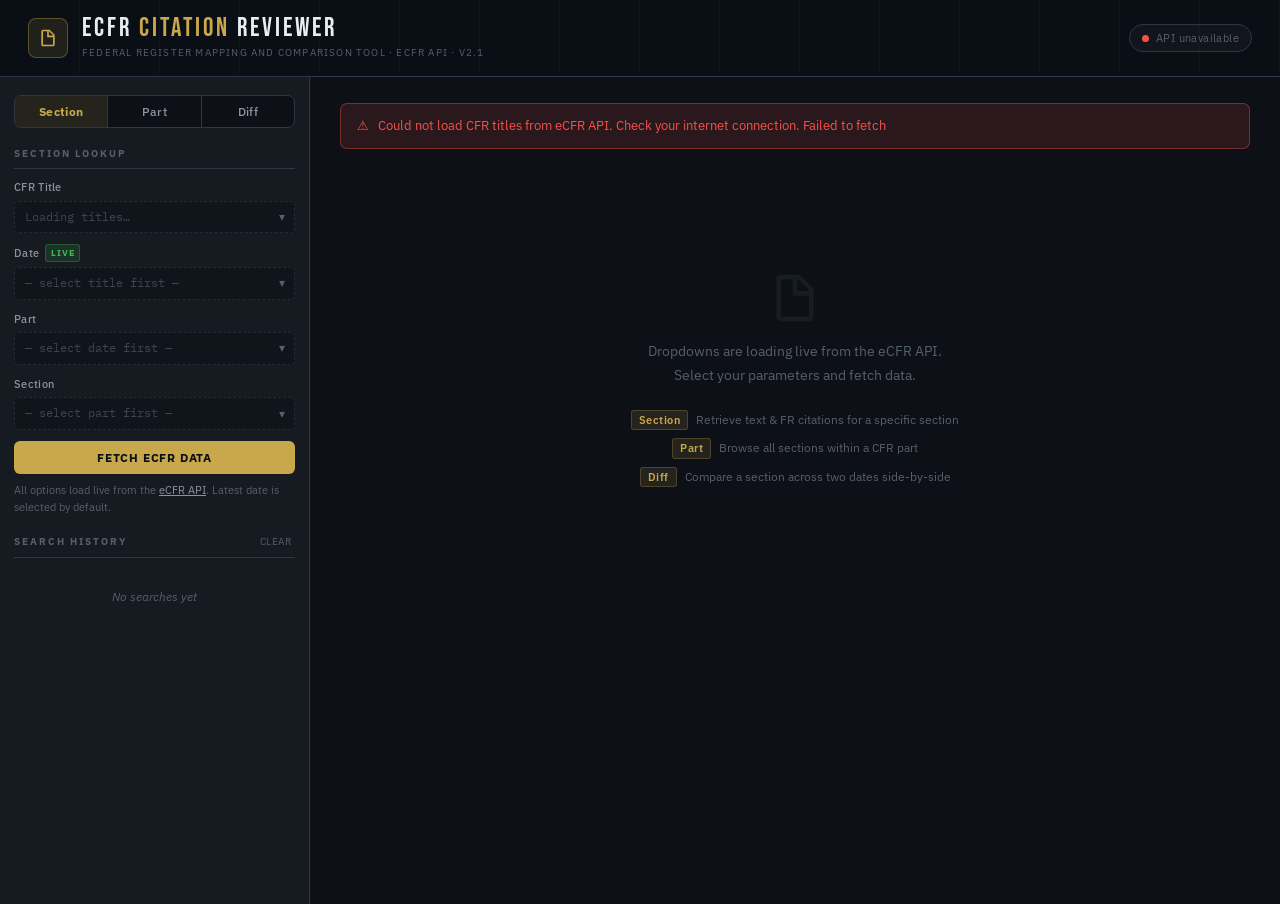
==== index.html @ 56d35eaa "updating title and window" ====
<!DOCTYPE html>
<html lang="en">
<head>
    <meta charset="UTF-8">
    <meta name="viewport" content="width=device-width, initial-scale=1.0">
    <title>eCFR Citation and Regulation Reviewer</title>
    <link rel="preconnect" href="https://fonts.googleapis.com">
    <link href="https://fonts.googleapis.com/css2?family=IBM+Plex+Mono:wght@400;500&family=IBM+Plex+Sans:wght@300;400;500;600&family=Bebas+Neue&display=swap" rel="stylesheet">
    <link rel="stylesheet" href="style.css">
</head>
<body>

<header class="app-header">
    <div class="header-logo">
        <svg viewBox="0 0 24 24" xmlns="http://www.w3.org/2000/svg">
            <path d="M14 2H6a2 2 0 0 0-2 2v16a2 2 0 0 0 2 2h12a2 2 0 0 0 2-2V8l-6-6zm-1 1.5L18.5 9H13V3.5zM6 20V4h5v7h7v9H6z"/>
        </svg>
    </div>
    <div class="header-text">
        <div class="header-title">eCFR <span>CITATION</span> REVIEWER</div>
        <div class="header-subtitle">Federal Register Mapping and Comparison Tool · eCFR API · v2.1</div>
    </div>
    <div class="api-status" id="apiStatus">
        <span class="api-dot" id="apiDot"></span><span id="apiStatusText">Initializing…</span>
    </div>
</header>

<div class="app-body">

    <!-- ── Sidebar ── -->
    <aside class="sidebar">

        <div class="mode-toggle">
            <button class="active" id="modeSection" onclick="setMode('section')">Section</button>
            <button id="modePart"                   onclick="setMode('part')">Part</button>
            <button id="modeDiff"                   onclick="setMode('diff')">Diff</button>
        </div>

        <!-- ══ SECTION MODE ══ -->
        <div id="sectionFields">
            <div class="panel-label">Section Lookup</div>

            <div class="form-group">
                <label>CFR Title</label>
                <div class="select-wrap">
                    <select id="s-title" onchange="onTitleChange('section')" disabled>
                        <option>Loading titles…</option>
                    </select>
                    <div class="sel-spinner" id="spin-s-title" style="display:none"></div>
                </div>
            </div>

            <div class="form-group">
                <label>Date <span class="live-badge">live</span></label>
                <div class="select-wrap">
                    <select id="s-date" disabled>
                        <option>— select title first —</option>
                    </select>
                    <div class="sel-spinner" id="spin-s-date" style="display:none"></div>
                </div>
                <div class="latest-tag" id="s-latest-tag"></div>
            </div>

            <div class="form-group">
                <label>Part</label>
                <div class="select-wrap">
                    <select id="s-part" onchange="onPartChange('section')" disabled>
                        <option>— select date first —</option>
                    </select>
                    <div class="sel-spinner" id="spin-s-part" style="display:none"></div>
                </div>
            </div>

            <div class="form-group">
                <label>Section</label>
                <div class="select-wrap">
                    <select id="s-section" disabled>
                        <option>— select part first —</option>
                    </select>
                    <div class="sel-spinner" id="spin-s-section" style="display:none"></div>
                </div>
            </div>

            <button class="btn" onclick="runQuery()">Fetch eCFR Data</button>
            <div class="field-hint">
                All options load live from the <a href="https://www.ecfr.gov" target="_blank">eCFR API</a>.
                Latest date is selected by default.
            </div>
        </div>

        <!-- ══ PART MODE ══ -->
        <div id="partFields" style="display:none">
            <div class="panel-label">Part Browser</div>

            <div class="form-group">
                <label>CFR Title</label>
                <div class="select-wrap">
                    <select id="p-title" onchange="onTitleChange('part')" disabled>
                        <option>Loading titles…</option>
                    </select>
                    <div class="sel-spinner" id="spin-p-title" style="display:none"></div>
                </div>
            </div>

            <div class="form-group">
                <label>Date <span class="live-badge">live</span></label>
                <div class="select-wrap">
                    <select id="p-date" disabled>
                        <option>— select title first —</option>
                    </select>
                    <div class="sel-spinner" id="spin-p-date" style="display:none"></div>
                </div>
                <div class="latest-tag" id="p-latest-tag"></div>
            </div>

            <div class="form-group">
                <label>Part</label>
                <div class="select-wrap">
                    <select id="p-part" disabled>
                        <option>— select date first —</option>
                    </select>
                    <div class="sel-spinner" id="spin-p-part" style="display:none"></div>
                </div>
            </div>

            <button class="btn" onclick="runPartBrowse()">Browse Part Structure</button>
            <div class="field-hint">Click any section in results to load it in Section mode.</div>
        </div>

        <!-- ══ DIFF MODE ══ -->
        <div id="diffFields" style="display:none">
            <div class="panel-label">Date Comparison</div>

            <div class="form-group">
                <label>CFR Title</label>
                <div class="select-wrap">
                    <select id="d-title" onchange="onTitleChange('diff')" disabled>
                        <option>Loading titles…</option>
                    </select>
                    <div class="sel-spinner" id="spin-d-title" style="display:none"></div>
                </div>
            </div>

            <div class="form-group">
                <label>Part</label>
                <div class="select-wrap">
                    <select id="d-part" onchange="onPartChange('diff')" disabled>
                        <option>— select title first —</option>
                    </select>
                    <div class="sel-spinner" id="spin-d-part" style="display:none"></div>
                </div>
            </div>

            <div class="form-group">
                <label>Section</label>
                <div class="select-wrap">
                    <select id="d-section" disabled>
                        <option>— select part first —</option>
                    </select>
                    <div class="sel-spinner" id="spin-d-section" style="display:none"></div>
                </div>
            </div>

            <div class="diff-dates-row">
                <div class="form-group">
                    <label>Date A <span class="date-badge date-a">earlier</span></label>
                    <div class="select-wrap">
                        <select id="d-dateA" disabled>
                            <option>— select title first —</option>
                        </select>
                        <div class="sel-spinner" id="spin-d-dateA" style="display:none"></div>
                    </div>
                </div>
                <div class="form-group">
                    <label>Date B <span class="date-badge date-b">later</span></label>
                    <div class="select-wrap">
                        <select id="d-dateB" disabled>
                            <option>— select title first —</option>
                        </select>
                        <div class="sel-spinner" id="spin-d-dateB" style="display:none"></div>
                    </div>
                </div>
            </div>

            <button class="btn" onclick="runDiff()">Compare Versions</button>
        </div>

        <!-- Search History -->
        <div class="history-panel">
            <div class="panel-label" style="display:flex;justify-content:space-between;align-items:center">
                <span>Search History</span>
                <button class="clear-history-btn" onclick="clearHistory()">Clear</button>
            </div>
            <div class="history-list" id="historyList">
                <div class="history-empty">No searches yet</div>
            </div>
        </div>

    </aside>

    <!-- ── Main Content ── -->
    <main class="main-content">
        <div class="loading-bar" id="loadingBar"></div>
        <div class="error-banner" id="errorBanner"></div>
        <div id="results">
            <div class="results-placeholder">
                <svg width="56" height="56" viewBox="0 0 24 24" fill="currentColor">
                    <path d="M14 2H6a2 2 0 0 0-2 2v16a2 2 0 0 0 2 2h12a2 2 0 0 0 2-2V8l-6-6zm-1 1.5L18.5 9H13V3.5zM6 20V4h5v7h7v9H6z"/>
                </svg>
                <p>Dropdowns are loading live from the eCFR API.<br>Select your parameters and fetch data.</p>
                <div class="placeholder-tips">
                    <div class="tip"><span class="tip-mode">Section</span> Retrieve text &amp; FR citations for a specific section</div>
                    <div class="tip"><span class="tip-mode">Part</span> Browse all sections within a CFR part</div>
                    <div class="tip"><span class="tip-mode">Diff</span> Compare a section across two dates side-by-side</div>
                </div>
            </div>
        </div>
    </main>
</div>

<div class="toast" id="toast">Copied to clipboard</div>

<script src="script.js"></script>
</body>
</html>
---- style.css ----
/* ══════════════════════════════════════════════════════════════════════════
   eCFR Citation Retriever — style.css  v2.1
   Dark regulatory-instrument aesthetic
   ══════════════════════════════════════════════════════════════════════════ */

/* ── Variables ──────────────────────────────────────────────────────────── */
:root {
    --bg:           #0d1117;
    --surface:      #161b22;
    --surface-2:    #1c2230;
    --border:       #2d3748;
    --accent:       #c9a84c;
    --accent-dim:   rgba(201, 168, 76, 0.12);
    --accent-mid:   rgba(201, 168, 76, 0.28);
    --text:         #e6edf3;
    --text-muted:   #8b949e;
    --text-dim:     #55606c;
    --green:        #3fb950;
    --green-dim:    rgba(63, 185, 80, 0.15);
    --red:          #f85149;
    --red-dim:      rgba(248, 81, 73, 0.12);
    --blue:         #58a6ff;
    --sidebar-w:    310px;
}

/* ── Reset & Base ───────────────────────────────────────────────────────── */
*, *::before, *::after { box-sizing: border-box; margin: 0; padding: 0; }
body {
    background: var(--bg);
    color: var(--text);
    font-family: 'IBM Plex Sans', sans-serif;
    font-size: 14px;
    min-height: 100vh;
    line-height: 1.5;
}
a { color: var(--accent); }

/* ── Header ─────────────────────────────────────────────────────────────── */
.app-header {
    background: #0a0e15;
    border-bottom: 1px solid var(--border);
    padding: 16px 28px;
    display: flex;
    align-items: center;
    gap: 14px;
    position: relative;
    overflow: hidden;
}
.app-header::before {
    content: '';
    position: absolute;
    inset: 0;
    background: repeating-linear-gradient(90deg, transparent 0px, transparent 79px, rgba(201,168,76,0.04) 79px, rgba(201,168,76,0.04) 80px);
    pointer-events: none;
}
.header-logo {
    width: 40px; height: 40px;
    border-radius: 8px;
    background: var(--accent-dim);
    border: 1px solid rgba(201,168,76,0.35);
    display: flex; align-items: center; justify-content: center;
    flex-shrink: 0; z-index: 1;
}
.header-logo svg { width: 20px; height: 20px; fill: var(--accent); }
.header-text { z-index: 1; }
.header-title { font-family: 'Bebas Neue', cursive; font-size: 26px; letter-spacing: 3px; line-height: 1; color: var(--text); }
.header-title span { color: var(--accent); }
.header-subtitle { font-size: 10px; color: var(--text-dim); letter-spacing: 1.2px; text-transform: uppercase; margin-top: 3px; }

/* ── API Status ──────────────────────────────────────────────────────────  */
.api-status {
    margin-left: auto;
    z-index: 1;
    display: flex;
    align-items: center;
    gap: 7px;
    font-size: 11px;
    color: var(--text-dim);
    letter-spacing: 0.4px;
    background: rgba(255,255,255,0.03);
    border: 1px solid var(--border);
    border-radius: 20px;
    padding: 5px 12px;
}
.api-dot {
    width: 7px; height: 7px;
    border-radius: 50%;
    background: var(--text-dim);
    flex-shrink: 0;
    transition: background 0.3s;
}
.api-dot.ok      { background: var(--green); box-shadow: 0 0 6px rgba(63,185,80,0.5); }
.api-dot.loading { background: var(--accent); animation: pulse-dot 1s ease-in-out infinite; }
.api-dot.error   { background: var(--red); }
@keyframes pulse-dot { 0%,100%{opacity:1} 50%{opacity:0.35} }

/* ── Layout ─────────────────────────────────────────────────────────────── */
.app-body {
    display: grid;
    grid-template-columns: var(--sidebar-w) 1fr;
    min-height: calc(100vh - 73px);
}

/* ── Sidebar ─────────────────────────────────────────────────────────────  */
.sidebar {
    background: var(--surface);
    border-right: 1px solid var(--border);
    padding: 18px 14px;
    display: flex;
    flex-direction: column;
    gap: 18px;
    overflow-y: auto;
}
.panel-label {
    font-size: 10px; font-weight: 700; letter-spacing: 2px; text-transform: uppercase;
    color: var(--text-dim); margin-bottom: 10px; padding-bottom: 7px; border-bottom: 1px solid var(--border);
}

/* ── Mode Toggle ─────────────────────────────────────────────────────────  */
.mode-toggle { display: flex; background: var(--bg); border: 1px solid var(--border); border-radius: 7px; overflow: hidden; }
.mode-toggle button { flex: 1; padding: 8px 4px; background: none; border: none; color: var(--text-muted); font-size: 12px; font-family: 'IBM Plex Sans', sans-serif; font-weight: 500; cursor: pointer; transition: all 0.18s; letter-spacing: 0.3px; }
.mode-toggle button:not(:last-child) { border-right: 1px solid var(--border); }
.mode-toggle button.active { background: var(--accent-dim); color: var(--accent); font-weight: 700; }
.mode-toggle button:hover:not(.active) { color: var(--text); background: rgba(255,255,255,0.03); }

/* ── Form Groups ─────────────────────────────────────────────────────────  */
.form-group { display: flex; flex-direction: column; gap: 5px; margin-bottom: 11px; }
label { font-size: 11px; font-weight: 500; color: var(--text-muted); letter-spacing: 0.3px; display: flex; align-items: center; gap: 6px; }

/* ── Live badge ──────────────────────────────────────────────────────────  */
.live-badge {
    font-size: 9px; font-weight: 700; letter-spacing: 0.8px; text-transform: uppercase;
    color: var(--green); background: var(--green-dim); border: 1px solid rgba(63,185,80,0.3);
    border-radius: 3px; padding: 1px 5px;
}

/* ── Select Wrapper ──────────────────────────────────────────────────────  */
.select-wrap {
    position: relative;
    display: flex;
    align-items: center;
}
.select-wrap::after {
    content: '▾';
    position: absolute;
    right: 10px;
    color: var(--text-dim);
    font-size: 12px;
    pointer-events: none;
    transition: color 0.18s;
}
.select-wrap:has(select:not(:disabled))::after { color: var(--accent); }

select {
    width: 100%;
    appearance: none;
    -webkit-appearance: none;
    background: var(--bg);
    border: 1px solid var(--border);
    color: var(--text);
    padding: 7px 28px 7px 10px;
    border-radius: 5px;
    font-family: 'IBM Plex Mono', monospace;
    font-size: 12px;
    cursor: pointer;
    transition: border-color 0.18s, box-shadow 0.18s;
    line-height: 1.4;
}
select:focus { outline: none; border-color: var(--accent); box-shadow: 0 0 0 3px var(--accent-dim); }
select:disabled { color: var(--text-dim); cursor: not-allowed; border-style: dashed; opacity: 0.6; }
select option { background: var(--surface-2); color: var(--text); padding: 4px; }

/* ── Select per-field spinner ────────────────────────────────────────────  */
.sel-spinner {
    position: absolute;
    right: 28px;
    width: 13px; height: 13px;
    border: 2px solid var(--border);
    border-top-color: var(--accent);
    border-radius: 50%;
    animation: spin 0.7s linear infinite;
    pointer-events: none;
}

/* ── Latest date tag ─────────────────────────────────────────────────────  */
.latest-tag {
    display: none;
    font-size: 10px;
    color: var(--green);
    letter-spacing: 0.3px;
    padding: 2px 0;
}

/* ── Date badge (diff) ───────────────────────────────────────────────────  */
.date-badge {
    font-size: 9px; font-weight: 700; letter-spacing: 0.6px; text-transform: uppercase;
    border-radius: 3px; padding: 1px 5px;
}
.date-a { color: var(--red);  background: var(--red-dim);   border: 1px solid rgba(248,81,73,0.3); }
.date-b { color: var(--blue); background: rgba(88,166,255,0.12); border: 1px solid rgba(88,166,255,0.3); }

.diff-dates-row { display: flex; gap: 10px; }
.diff-dates-row .form-group { flex: 1; }

/* ── Buttons ─────────────────────────────────────────────────────────────  */
.btn { width: 100%; padding: 9px; background: var(--accent); color: #0a0e15; border: none; border-radius: 6px; font-family: 'IBM Plex Sans', sans-serif; font-weight: 700; font-size: 12px; letter-spacing: 0.8px; text-transform: uppercase; cursor: pointer; transition: opacity 0.18s, transform 0.1s; margin-bottom: 8px; }
.btn:hover { opacity: 0.88; }
.btn:active { transform: scale(0.985); }
.field-hint { font-size: 11px; color: var(--text-dim); line-height: 1.5; }
.field-hint a { color: var(--text-muted); text-decoration: underline; }

/* ── History ─────────────────────────────────────────────────────────────  */
.history-panel { flex: 1; min-height: 0; display: flex; flex-direction: column; }
.clear-history-btn { background: none; border: none; color: var(--text-dim); font-size: 10px; cursor: pointer; font-family: 'IBM Plex Sans', sans-serif; letter-spacing: 0.5px; text-transform: uppercase; padding: 2px 4px; border-radius: 3px; transition: color 0.15s; }
.clear-history-btn:hover { color: var(--red); }
.history-list { flex: 1; overflow-y: auto; display: flex; flex-direction: column; gap: 5px; }
.history-item { display: flex; align-items: center; gap: 8px; padding: 8px 10px; background: var(--bg); border: 1px solid var(--border); border-radius: 6px; cursor: pointer; transition: border-color 0.18s; }
.history-item:hover { border-color: var(--accent); }
.history-item-text { flex: 1; min-width: 0; }
.history-item-title { font-family: 'IBM Plex Mono', monospace; font-size: 11px; color: var(--text); white-space: nowrap; overflow: hidden; text-overflow: ellipsis; }
.history-item-date { font-size: 10px; color: var(--text-dim); margin-top: 2px; }
.history-delete { background: none; border: none; color: var(--text-dim); cursor: pointer; font-size: 16px; line-height: 1; padding: 1px 4px; border-radius: 3px; flex-shrink: 0; transition: all 0.15s; }
.history-delete:hover { color: var(--red); background: var(--red-dim); }
.history-empty { font-size: 12px; color: var(--text-dim); text-align: center; padding: 20px; font-style: italic; }

/* ── Main Content ────────────────────────────────────────────────────────  */
.main-content { padding: 26px 30px; overflow-y: auto; }

/* ── Loading Bar ─────────────────────────────────────────────────────────  */
.loading-bar { display: none; height: 2px; background: var(--border); border-radius: 2px; overflow: hidden; margin-bottom: 20px; }
.loading-bar.active { display: block; }
.loading-bar::after { content: ''; display: block; height: 100%; width: 28%; background: linear-gradient(90deg, transparent, var(--accent), transparent); animation: loadpulse 1.4s ease-in-out infinite; }
@keyframes loadpulse { 0%{transform:translateX(-150%)} 100%{transform:translateX(500%)} }

/* ── Spinner ─────────────────────────────────────────────────────────────  */
.spinner-wrap { display: flex; flex-direction: column; align-items: center; justify-content: center; gap: 14px; min-height: 300px; color: var(--text-muted); font-size: 13px; }
.spinner { width: 36px; height: 36px; border: 2px solid var(--border); border-top-color: var(--accent); border-radius: 50%; animation: spin 0.8s linear infinite; }
@keyframes spin { to { transform: rotate(360deg); } }

/* ── Error Banner ────────────────────────────────────────────────────────  */
.error-banner { display: none; background: var(--red-dim); border: 1px solid rgba(248,81,73,0.4); border-radius: 7px; padding: 12px 16px; margin-bottom: 20px; font-size: 13px; color: var(--red); line-height: 1.5; }
.error-banner.active { display: block; }
.error-icon { margin-right: 6px; }

/* ── Placeholder ─────────────────────────────────────────────────────────  */
.results-placeholder { display: flex; flex-direction: column; align-items: center; justify-content: center; min-height: 420px; color: var(--text-dim); text-align: center; gap: 14px; }
.results-placeholder svg { opacity: 0.15; }
.results-placeholder p { font-size: 14px; line-height: 1.7; }
.placeholder-tips { display: flex; flex-direction: column; gap: 8px; margin-top: 8px; }
.tip { font-size: 12px; color: var(--text-dim); display: flex; align-items: center; gap: 8px; justify-content: center; }
.tip-mode { background: var(--accent-dim); color: var(--accent); border: 1px solid rgba(201,168,76,0.25); border-radius: 3px; padding: 1px 7px; font-size: 11px; font-weight: 600; letter-spacing: 0.5px; white-space: nowrap; }

/* ── Result Cards ────────────────────────────────────────────────────────  */
.result-card { background: var(--surface); border: 1px solid var(--border); border-radius: 9px; margin-bottom: 18px; overflow: hidden; }
.result-card-header { display: flex; align-items: center; justify-content: space-between; padding: 10px 16px; background: var(--surface-2); border-bottom: 1px solid var(--border); }
.result-card-title { font-size: 10px; font-weight: 700; letter-spacing: 1.8px; text-transform: uppercase; color: var(--accent); }
.copy-btn { background: none; border: 1px solid var(--border); color: var(--text-muted); padding: 3px 10px; border-radius: 4px; font-size: 11px; font-family: 'IBM Plex Sans', sans-serif; cursor: pointer; transition: all 0.15s; }
.copy-btn:hover { border-color: var(--accent); color: var(--accent); }
.copy-btn.copied { border-color: var(--green); color: var(--green); }
.result-card-body { padding: 16px; }
.citation-text { font-family: 'IBM Plex Mono', monospace; font-size: 12px; color: var(--text-muted); line-height: 1.7; margin-bottom: 12px; }
.link-row { display: flex; flex-wrap: wrap; gap: 7px; }
.fr-link { display: inline-flex; align-items: center; padding: 4px 10px; background: var(--accent-dim); border: 1px solid var(--accent-mid); border-radius: 4px; color: var(--accent); font-family: 'IBM Plex Mono', monospace; font-size: 11px; text-decoration: none; transition: all 0.15s; }
.fr-link:hover { background: rgba(201,168,76,0.22); }
.pdf-link { display: inline-flex; align-items: center; gap: 5px; padding: 4px 10px; background: var(--red-dim); border: 1px solid rgba(248,81,73,0.25); border-radius: 4px; color: var(--red); font-family: 'IBM Plex Mono', monospace; font-size: 11px; text-decoration: none; transition: all 0.15s; }
.pdf-link:hover { background: rgba(248,81,73,0.2); }
.section-heading { font-family: 'IBM Plex Mono', monospace; font-size: 14px; font-weight: 500; color: var(--text); line-height: 1.6; }
.section-para { font-size: 13px; line-height: 1.75; color: var(--text-muted); margin-bottom: 10px; padding: 10px 14px; background: var(--bg); border-left: 2px solid var(--border); border-radius: 0 5px 5px 0; }
.section-para:last-child { margin-bottom: 0; }

/* ── Part Browser ────────────────────────────────────────────────────────  */
.part-header-desc { font-size: 13px; color: var(--text-muted); margin-bottom: 14px; padding-bottom: 12px; border-bottom: 1px solid var(--border); }
.part-tree { display: flex; flex-direction: column; gap: 4px; max-height: 60vh; overflow-y: auto; }
.part-item { display: flex; align-items: baseline; gap: 8px; padding: 7px 10px; background: var(--bg); border: 1px solid var(--border); border-radius: 5px; transition: border-color 0.15s; }
.part-item:hover { border-color: var(--accent); }
.part-num { font-family: 'IBM Plex Mono', monospace; font-size: 12px; font-weight: 500; color: var(--accent); flex-shrink: 0; min-width: 42px; }
.part-desc { font-size: 12px; color: var(--text-muted); flex: 1; line-height: 1.4; }
.part-load { font-size: 10px; color: var(--text-dim); flex-shrink: 0; margin-left: auto; }
.part-item:hover .part-load { color: var(--accent); }

/* ── Diff View ───────────────────────────────────────────────────────────  */
.diff-stats { display: flex; flex-wrap: wrap; gap: 14px; padding: 10px 14px; background: var(--bg); border: 1px solid var(--border); border-radius: 6px; margin-bottom: 14px; font-size: 12px; font-family: 'IBM Plex Mono', monospace; }
.stat-add { color: var(--green); } .stat-del { color: var(--red); } .stat-same { color: var(--text-dim); } .stat-identical { color: var(--green); font-weight: 600; }
.diff-cita-block { font-size: 12px; margin-bottom: 14px; padding: 10px 14px; background: var(--bg); border: 1px solid var(--border); border-radius: 6px; line-height: 1.6; }
.diff-no-change { color: var(--green); } .diff-cita-changed { color: var(--red); margin-bottom: 6px; }
.diff-cita-detail { font-family: 'IBM Plex Mono', monospace; font-size: 11px; color: var(--text-muted); margin-top: 4px; }
.diff-legend { display: flex; gap: 14px; margin-bottom: 12px; font-size: 11px; }
.legend-add { color: var(--green); } .legend-del { color: var(--red); } .legend-same { color: var(--text-dim); }
.diff-container { display: grid; grid-template-columns: 1fr 1fr; gap: 14px; }
.diff-pane-label { padding: 8px 12px; background: var(--surface-2); border: 1px solid var(--border); border-bottom: none; border-radius: 6px 6px 0 0; font-size: 12px; font-family: 'IBM Plex Mono', monospace; color: var(--text-muted); }
.diff-pane-body { padding: 14px; background: var(--bg); border: 1px solid var(--border); border-radius: 0 0 6px 6px; font-size: 13px; font-family: 'IBM Plex Mono', monospace; line-height: 1.8; min-height: 180px; word-break: break-word; }
.diff-same { color: var(--text-dim); }
.diff-add { background: var(--green-dim); color: var(--green); border-radius: 2px; padding: 0 1px; }
.diff-del { background: var(--red-dim); color: var(--red); border-radius: 2px; padding: 0 1px; text-decoration: line-through; }

/* ── Toast ───────────────────────────────────────────────────────────────  */
.toast { position: fixed; bottom: 22px; right: 22px; background: var(--surface-2); border: 1px solid var(--green); color: var(--green); padding: 9px 16px; border-radius: 6px; font-size: 13px; transform: translateY(60px); opacity: 0; transition: transform 0.28s ease, opacity 0.28s ease; z-index: 1000; pointer-events: none; }
.toast.show { transform: translateY(0); opacity: 1; }

/* ── Scrollbar ───────────────────────────────────────────────────────────  */
::-webkit-scrollbar { width: 5px; }
::-webkit-scrollbar-track { background: var(--bg); }
::-webkit-scrollbar-thumb { background: var(--border); border-radius: 3px; }
::-webkit-scrollbar-thumb:hover { background: var(--text-dim); }

/* ── Mobile ──────────────────────────────────────────────────────────────  */
@media (max-width: 768px) {
    .app-body { grid-template-columns: 1fr; }
    .sidebar { border-right: none; border-bottom: 1px solid var(--border); max-height: 60vh; }
    .main-content { padding: 18px 16px; }
    .diff-container { grid-template-columns: 1fr; }
    .diff-dates-row { flex-direction: column; gap: 0; }
    .header-title { font-size: 20px; }
    .api-status { display: none; }
}
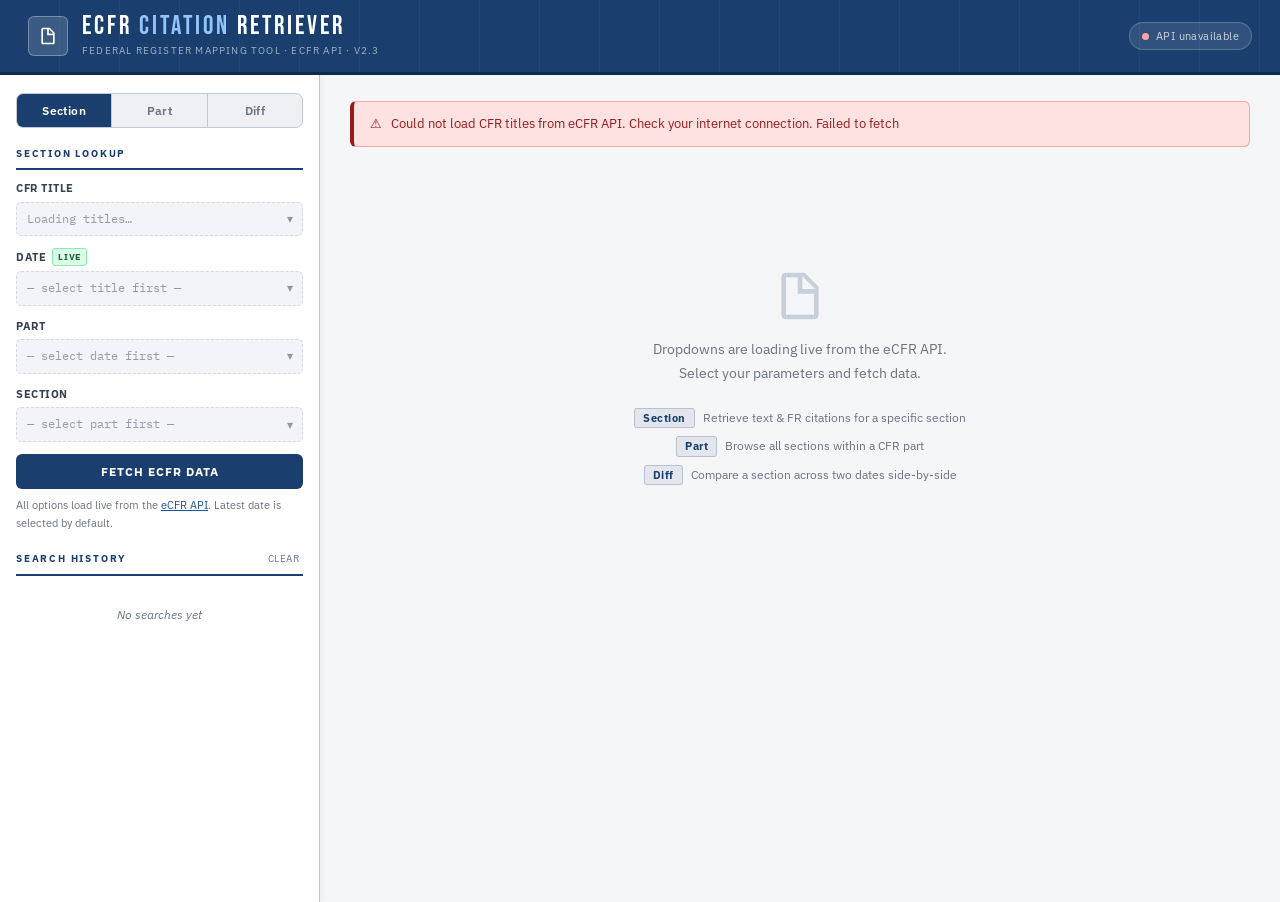
==== commit 51698c3e: "upgraded to light version" ====
--- a/index.html
+++ b/index.html
@@ -3,7 +3,7 @@
 <head>
     <meta charset="UTF-8">
     <meta name="viewport" content="width=device-width, initial-scale=1.0">
-    <title>eCFR Citation and Regulation Reviewer</title>
+    <title>eCFR Citation Retriever</title>
     <link rel="preconnect" href="https://fonts.googleapis.com">
     <link href="https://fonts.googleapis.com/css2?family=IBM+Plex+Mono:wght@400;500&family=IBM+Plex+Sans:wght@300;400;500;600&family=Bebas+Neue&display=swap" rel="stylesheet">
     <link rel="stylesheet" href="style.css">
@@ -17,8 +17,8 @@
         </svg>
     </div>
     <div class="header-text">
-        <div class="header-title">eCFR <span>CITATION</span> REVIEWER</div>
-        <div class="header-subtitle">Federal Register Mapping and Comparison Tool · eCFR API · v2.1</div>
+        <div class="header-title">eCFR <span>CITATION</span> RETRIEVER</div>
+        <div class="header-subtitle">Federal Register Mapping Tool · eCFR API · v2.3</div>
     </div>
     <div class="api-status" id="apiStatus">
         <span class="api-dot" id="apiDot"></span><span id="apiStatusText">Initializing…</span>
--- a/style.css
+++ b/style.css
@@ -1,30 +1,47 @@
 /* ══════════════════════════════════════════════════════════════════════════
-   eCFR Citation Retriever — style.css  v2.1
-   Dark regulatory-instrument aesthetic
+   eCFR Citation Retriever — style.css  v2.3 (light theme)
+   High-contrast government document aesthetic
    ══════════════════════════════════════════════════════════════════════════ */
 
 /* ── Variables ──────────────────────────────────────────────────────────── */
 :root {
-    --bg:           #0d1117;
-    --surface:      #161b22;
-    --surface-2:    #1c2230;
-    --border:       #2d3748;
-    --accent:       #c9a84c;
-    --accent-dim:   rgba(201, 168, 76, 0.12);
-    --accent-mid:   rgba(201, 168, 76, 0.28);
-    --text:         #e6edf3;
-    --text-muted:   #8b949e;
-    --text-dim:     #55606c;
-    --green:        #3fb950;
-    --green-dim:    rgba(63, 185, 80, 0.15);
-    --red:          #f85149;
-    --red-dim:      rgba(248, 81, 73, 0.12);
-    --blue:         #58a6ff;
-    --sidebar-w:    310px;
+    --bg:           #f5f6f8;
+    --surface:      #ffffff;
+    --surface-2:    #eef0f4;
+    --border:       #c2c8d4;
+    --border-strong:#8e96a8;
+
+    --accent:       #1a3f6f;        /* deep navy — strong, readable */
+    --accent-bright:#1d56a0;
+    --accent-dim:   rgba(26, 63, 111, 0.08);
+    --accent-mid:   rgba(26, 63, 111, 0.22);
+
+    --text:         #111827;        /* near-black — maximum readability */
+    --text-muted:   #374151;
+    --text-dim:     #6b7280;
+
+    --green:        #166534;        /* dark green — WCAG AA on white */
+    --green-bg:     #dcfce7;
+    --green-border: #86efac;
+
+    --red:          #991b1b;        /* dark red — WCAG AA on white */
+    --red-bg:       #fee2e2;
+    --red-border:   #fca5a5;
+
+    --amber:        #92400e;
+    --amber-bg:     #fef3c7;
+    --amber-border: #fcd34d;
+
+    --blue:         #1e40af;
+    --blue-bg:      rgba(30, 64, 175, 0.08);
+    --blue-border:  rgba(30, 64, 175, 0.3);
+
+    --sidebar-w:    320px;
 }
 
 /* ── Reset & Base ───────────────────────────────────────────────────────── */
 *, *::before, *::after { box-sizing: border-box; margin: 0; padding: 0; }
+
 body {
     background: var(--bg);
     color: var(--text);
@@ -33,39 +50,65 @@
     min-height: 100vh;
     line-height: 1.5;
 }
-a { color: var(--accent); }
+
+a { color: var(--accent-bright); text-decoration: underline; }
+a:hover { color: var(--accent); }
 
 /* ── Header ─────────────────────────────────────────────────────────────── */
 .app-header {
-    background: #0a0e15;
-    border-bottom: 1px solid var(--border);
-    padding: 16px 28px;
+    background: var(--accent);
+    border-bottom: 3px solid #0f2a4a;
+    padding: 14px 28px;
     display: flex;
     align-items: center;
     gap: 14px;
     position: relative;
     overflow: hidden;
 }
+
+/* Subtle ruled-line texture on header */
 .app-header::before {
     content: '';
     position: absolute;
     inset: 0;
-    background: repeating-linear-gradient(90deg, transparent 0px, transparent 79px, rgba(201,168,76,0.04) 79px, rgba(201,168,76,0.04) 80px);
+    background: repeating-linear-gradient(
+        90deg,
+        transparent 0px,
+        transparent 59px,
+        rgba(255,255,255,0.04) 59px,
+        rgba(255,255,255,0.04) 60px
+    );
     pointer-events: none;
 }
+
 .header-logo {
     width: 40px; height: 40px;
-    border-radius: 8px;
-    background: var(--accent-dim);
-    border: 1px solid rgba(201,168,76,0.35);
+    border-radius: 6px;
+    background: rgba(255,255,255,0.15);
+    border: 1px solid rgba(255,255,255,0.3);
     display: flex; align-items: center; justify-content: center;
     flex-shrink: 0; z-index: 1;
 }
-.header-logo svg { width: 20px; height: 20px; fill: var(--accent); }
+.header-logo svg { width: 20px; height: 20px; fill: #ffffff; }
+
 .header-text { z-index: 1; }
-.header-title { font-family: 'Bebas Neue', cursive; font-size: 26px; letter-spacing: 3px; line-height: 1; color: var(--text); }
-.header-title span { color: var(--accent); }
-.header-subtitle { font-size: 10px; color: var(--text-dim); letter-spacing: 1.2px; text-transform: uppercase; margin-top: 3px; }
+
+.header-title {
+    font-family: 'Bebas Neue', cursive;
+    font-size: 26px;
+    letter-spacing: 3px;
+    line-height: 1;
+    color: #ffffff;
+}
+.header-title span { color: #93c5fd; }   /* sky blue accent on navy */
+
+.header-subtitle {
+    font-size: 10px;
+    color: rgba(255,255,255,0.6);
+    letter-spacing: 1.2px;
+    text-transform: uppercase;
+    margin-top: 3px;
+}
 
 /* ── API Status ──────────────────────────────────────────────────────────  */
 .api-status {
@@ -75,23 +118,23 @@
     align-items: center;
     gap: 7px;
     font-size: 11px;
-    color: var(--text-dim);
+    color: rgba(255,255,255,0.75);
     letter-spacing: 0.4px;
-    background: rgba(255,255,255,0.03);
-    border: 1px solid var(--border);
+    background: rgba(255,255,255,0.1);
+    border: 1px solid rgba(255,255,255,0.2);
     border-radius: 20px;
     padding: 5px 12px;
 }
 .api-dot {
     width: 7px; height: 7px;
     border-radius: 50%;
-    background: var(--text-dim);
+    background: rgba(255,255,255,0.4);
     flex-shrink: 0;
     transition: background 0.3s;
 }
-.api-dot.ok      { background: var(--green); box-shadow: 0 0 6px rgba(63,185,80,0.5); }
-.api-dot.loading { background: var(--accent); animation: pulse-dot 1s ease-in-out infinite; }
-.api-dot.error   { background: var(--red); }
+.api-dot.ok      { background: #86efac; box-shadow: 0 0 6px rgba(134,239,172,0.6); }
+.api-dot.loading { background: #fcd34d; animation: pulse-dot 1s ease-in-out infinite; }
+.api-dot.error   { background: #fca5a5; }
 @keyframes pulse-dot { 0%,100%{opacity:1} 50%{opacity:0.35} }
 
 /* ── Layout ─────────────────────────────────────────────────────────────── */
@@ -105,49 +148,87 @@
 .sidebar {
     background: var(--surface);
     border-right: 1px solid var(--border);
-    padding: 18px 14px;
+    padding: 18px 16px;
     display: flex;
     flex-direction: column;
     gap: 18px;
     overflow-y: auto;
-}
+    box-shadow: 2px 0 8px rgba(0,0,0,0.04);
+}
+
 .panel-label {
-    font-size: 10px; font-weight: 700; letter-spacing: 2px; text-transform: uppercase;
-    color: var(--text-dim); margin-bottom: 10px; padding-bottom: 7px; border-bottom: 1px solid var(--border);
+    font-size: 10px;
+    font-weight: 700;
+    letter-spacing: 1.8px;
+    text-transform: uppercase;
+    color: var(--accent);
+    margin-bottom: 10px;
+    padding-bottom: 7px;
+    border-bottom: 2px solid var(--accent);
 }
 
 /* ── Mode Toggle ─────────────────────────────────────────────────────────  */
-.mode-toggle { display: flex; background: var(--bg); border: 1px solid var(--border); border-radius: 7px; overflow: hidden; }
-.mode-toggle button { flex: 1; padding: 8px 4px; background: none; border: none; color: var(--text-muted); font-size: 12px; font-family: 'IBM Plex Sans', sans-serif; font-weight: 500; cursor: pointer; transition: all 0.18s; letter-spacing: 0.3px; }
+.mode-toggle {
+    display: flex;
+    background: var(--surface-2);
+    border: 1px solid var(--border);
+    border-radius: 7px;
+    overflow: hidden;
+}
+.mode-toggle button {
+    flex: 1;
+    padding: 9px 4px;
+    background: none;
+    border: none;
+    color: var(--text-dim);
+    font-size: 12px;
+    font-family: 'IBM Plex Sans', sans-serif;
+    font-weight: 600;
+    cursor: pointer;
+    transition: all 0.18s;
+    letter-spacing: 0.4px;
+}
 .mode-toggle button:not(:last-child) { border-right: 1px solid var(--border); }
-.mode-toggle button.active { background: var(--accent-dim); color: var(--accent); font-weight: 700; }
-.mode-toggle button:hover:not(.active) { color: var(--text); background: rgba(255,255,255,0.03); }
+.mode-toggle button.active {
+    background: var(--accent);
+    color: #ffffff;
+}
+.mode-toggle button:hover:not(.active) {
+    background: var(--accent-dim);
+    color: var(--accent);
+}
 
 /* ── Form Groups ─────────────────────────────────────────────────────────  */
-.form-group { display: flex; flex-direction: column; gap: 5px; margin-bottom: 11px; }
-label { font-size: 11px; font-weight: 500; color: var(--text-muted); letter-spacing: 0.3px; display: flex; align-items: center; gap: 6px; }
+.form-group { display: flex; flex-direction: column; gap: 5px; margin-bottom: 12px; }
+
+label {
+    font-size: 11px;
+    font-weight: 700;
+    color: var(--text-muted);
+    letter-spacing: 0.5px;
+    text-transform: uppercase;
+    display: flex;
+    align-items: center;
+    gap: 6px;
+}
 
 /* ── Live badge ──────────────────────────────────────────────────────────  */
 .live-badge {
     font-size: 9px; font-weight: 700; letter-spacing: 0.8px; text-transform: uppercase;
-    color: var(--green); background: var(--green-dim); border: 1px solid rgba(63,185,80,0.3);
+    color: var(--green); background: var(--green-bg);
+    border: 1px solid var(--green-border);
     border-radius: 3px; padding: 1px 5px;
 }
 
 /* ── Select Wrapper ──────────────────────────────────────────────────────  */
-.select-wrap {
-    position: relative;
-    display: flex;
-    align-items: center;
-}
+.select-wrap { position: relative; display: flex; align-items: center; }
 .select-wrap::after {
     content: '▾';
     position: absolute;
     right: 10px;
-    color: var(--text-dim);
+    color: var(--border-strong);
     font-size: 12px;
     pointer-events: none;
-    transition: color 0.18s;
 }
 .select-wrap:has(select:not(:disabled))::after { color: var(--accent); }
 
@@ -155,10 +236,10 @@
     width: 100%;
     appearance: none;
     -webkit-appearance: none;
-    background: var(--bg);
-    border: 1px solid var(--border);
+    background: var(--surface);
+    border: 1.5px solid var(--border);
     color: var(--text);
-    padding: 7px 28px 7px 10px;
+    padding: 8px 28px 8px 10px;
     border-radius: 5px;
     font-family: 'IBM Plex Mono', monospace;
     font-size: 12px;
@@ -166,11 +247,21 @@
     transition: border-color 0.18s, box-shadow 0.18s;
     line-height: 1.4;
 }
-select:focus { outline: none; border-color: var(--accent); box-shadow: 0 0 0 3px var(--accent-dim); }
-select:disabled { color: var(--text-dim); cursor: not-allowed; border-style: dashed; opacity: 0.6; }
-select option { background: var(--surface-2); color: var(--text); padding: 4px; }
-
-/* ── Select per-field spinner ────────────────────────────────────────────  */
+select:focus {
+    outline: none;
+    border-color: var(--accent);
+    box-shadow: 0 0 0 3px var(--accent-dim);
+}
+select:disabled {
+    color: var(--text-dim);
+    cursor: not-allowed;
+    border-style: dashed;
+    background: var(--surface-2);
+    opacity: 0.7;
+}
+select option { background: #ffffff; color: var(--text); }
+
+/* ── Per-field spinner ───────────────────────────────────────────────────  */
 .sel-spinner {
     position: absolute;
     right: 28px;
@@ -185,9 +276,10 @@
 /* ── Latest date tag ─────────────────────────────────────────────────────  */
 .latest-tag {
     display: none;
-    font-size: 10px;
+    font-size: 11px;
+    font-weight: 600;
     color: var(--green);
-    letter-spacing: 0.3px;
+    letter-spacing: 0.2px;
     padding: 2px 0;
 }
 
@@ -196,112 +288,279 @@
     font-size: 9px; font-weight: 700; letter-spacing: 0.6px; text-transform: uppercase;
     border-radius: 3px; padding: 1px 5px;
 }
-.date-a { color: var(--red);  background: var(--red-dim);   border: 1px solid rgba(248,81,73,0.3); }
-.date-b { color: var(--blue); background: rgba(88,166,255,0.12); border: 1px solid rgba(88,166,255,0.3); }
+.date-a { color: var(--red);  background: var(--red-bg);   border: 1px solid var(--red-border); }
+.date-b { color: var(--blue); background: var(--blue-bg);  border: 1px solid var(--blue-border); }
 
 .diff-dates-row { display: flex; gap: 10px; }
 .diff-dates-row .form-group { flex: 1; }
 
 /* ── Buttons ─────────────────────────────────────────────────────────────  */
-.btn { width: 100%; padding: 9px; background: var(--accent); color: #0a0e15; border: none; border-radius: 6px; font-family: 'IBM Plex Sans', sans-serif; font-weight: 700; font-size: 12px; letter-spacing: 0.8px; text-transform: uppercase; cursor: pointer; transition: opacity 0.18s, transform 0.1s; margin-bottom: 8px; }
-.btn:hover { opacity: 0.88; }
+.btn {
+    width: 100%;
+    padding: 10px;
+    background: var(--accent);
+    color: #ffffff;
+    border: none;
+    border-radius: 6px;
+    font-family: 'IBM Plex Sans', sans-serif;
+    font-weight: 700;
+    font-size: 12px;
+    letter-spacing: 1px;
+    text-transform: uppercase;
+    cursor: pointer;
+    transition: background 0.18s, transform 0.1s;
+    margin-bottom: 8px;
+}
+.btn:hover  { background: var(--accent-bright); }
 .btn:active { transform: scale(0.985); }
-.field-hint { font-size: 11px; color: var(--text-dim); line-height: 1.5; }
-.field-hint a { color: var(--text-muted); text-decoration: underline; }
+
+.field-hint { font-size: 11px; color: var(--text-dim); line-height: 1.6; }
+.field-hint a { color: var(--accent-bright); }
 
 /* ── History ─────────────────────────────────────────────────────────────  */
 .history-panel { flex: 1; min-height: 0; display: flex; flex-direction: column; }
-.clear-history-btn { background: none; border: none; color: var(--text-dim); font-size: 10px; cursor: pointer; font-family: 'IBM Plex Sans', sans-serif; letter-spacing: 0.5px; text-transform: uppercase; padding: 2px 4px; border-radius: 3px; transition: color 0.15s; }
+.clear-history-btn {
+    background: none; border: none; color: var(--text-dim); font-size: 10px;
+    cursor: pointer; font-family: 'IBM Plex Sans', sans-serif; letter-spacing: 0.5px;
+    text-transform: uppercase; padding: 2px 4px; border-radius: 3px; transition: color 0.15s;
+}
 .clear-history-btn:hover { color: var(--red); }
+
 .history-list { flex: 1; overflow-y: auto; display: flex; flex-direction: column; gap: 5px; }
-.history-item { display: flex; align-items: center; gap: 8px; padding: 8px 10px; background: var(--bg); border: 1px solid var(--border); border-radius: 6px; cursor: pointer; transition: border-color 0.18s; }
-.history-item:hover { border-color: var(--accent); }
+
+.history-item {
+    display: flex; align-items: center; gap: 8px;
+    padding: 8px 10px;
+    background: var(--surface-2);
+    border: 1px solid var(--border);
+    border-radius: 6px;
+    cursor: pointer;
+    transition: border-color 0.18s, background 0.18s;
+}
+.history-item:hover { border-color: var(--accent); background: var(--accent-dim); }
 .history-item-text { flex: 1; min-width: 0; }
-.history-item-title { font-family: 'IBM Plex Mono', monospace; font-size: 11px; color: var(--text); white-space: nowrap; overflow: hidden; text-overflow: ellipsis; }
+.history-item-title {
+    font-family: 'IBM Plex Mono', monospace; font-size: 11px; color: var(--text);
+    white-space: nowrap; overflow: hidden; text-overflow: ellipsis;
+}
 .history-item-date { font-size: 10px; color: var(--text-dim); margin-top: 2px; }
-.history-delete { background: none; border: none; color: var(--text-dim); cursor: pointer; font-size: 16px; line-height: 1; padding: 1px 4px; border-radius: 3px; flex-shrink: 0; transition: all 0.15s; }
-.history-delete:hover { color: var(--red); background: var(--red-dim); }
+.history-delete {
+    background: none; border: none; color: var(--text-dim); cursor: pointer;
+    font-size: 16px; line-height: 1; padding: 1px 4px; border-radius: 3px;
+    flex-shrink: 0; transition: all 0.15s;
+}
+.history-delete:hover { color: var(--red); background: var(--red-bg); }
 .history-empty { font-size: 12px; color: var(--text-dim); text-align: center; padding: 20px; font-style: italic; }
 
 /* ── Main Content ────────────────────────────────────────────────────────  */
 .main-content { padding: 26px 30px; overflow-y: auto; }
 
 /* ── Loading Bar ─────────────────────────────────────────────────────────  */
-.loading-bar { display: none; height: 2px; background: var(--border); border-radius: 2px; overflow: hidden; margin-bottom: 20px; }
+.loading-bar { display: none; height: 3px; background: var(--border); border-radius: 2px; overflow: hidden; margin-bottom: 20px; }
 .loading-bar.active { display: block; }
-.loading-bar::after { content: ''; display: block; height: 100%; width: 28%; background: linear-gradient(90deg, transparent, var(--accent), transparent); animation: loadpulse 1.4s ease-in-out infinite; }
+.loading-bar::after {
+    content: ''; display: block; height: 100%; width: 28%;
+    background: linear-gradient(90deg, transparent, var(--accent), transparent);
+    animation: loadpulse 1.4s ease-in-out infinite;
+}
 @keyframes loadpulse { 0%{transform:translateX(-150%)} 100%{transform:translateX(500%)} }
 
 /* ── Spinner ─────────────────────────────────────────────────────────────  */
-.spinner-wrap { display: flex; flex-direction: column; align-items: center; justify-content: center; gap: 14px; min-height: 300px; color: var(--text-muted); font-size: 13px; }
-.spinner { width: 36px; height: 36px; border: 2px solid var(--border); border-top-color: var(--accent); border-radius: 50%; animation: spin 0.8s linear infinite; }
+.spinner-wrap {
+    display: flex; flex-direction: column; align-items: center; justify-content: center;
+    gap: 14px; min-height: 300px; color: var(--text-dim); font-size: 13px;
+}
+.spinner {
+    width: 36px; height: 36px;
+    border: 3px solid var(--border);
+    border-top-color: var(--accent);
+    border-radius: 50%;
+    animation: spin 0.8s linear infinite;
+}
 @keyframes spin { to { transform: rotate(360deg); } }
 
 /* ── Error Banner ────────────────────────────────────────────────────────  */
-.error-banner { display: none; background: var(--red-dim); border: 1px solid rgba(248,81,73,0.4); border-radius: 7px; padding: 12px 16px; margin-bottom: 20px; font-size: 13px; color: var(--red); line-height: 1.5; }
+.error-banner {
+    display: none;
+    background: var(--red-bg);
+    border: 1px solid var(--red-border);
+    border-left: 4px solid var(--red);
+    border-radius: 6px;
+    padding: 12px 16px;
+    margin-bottom: 20px;
+    font-size: 13px;
+    color: var(--red);
+    line-height: 1.5;
+}
 .error-banner.active { display: block; }
 .error-icon { margin-right: 6px; }
 
 /* ── Placeholder ─────────────────────────────────────────────────────────  */
-.results-placeholder { display: flex; flex-direction: column; align-items: center; justify-content: center; min-height: 420px; color: var(--text-dim); text-align: center; gap: 14px; }
-.results-placeholder svg { opacity: 0.15; }
-.results-placeholder p { font-size: 14px; line-height: 1.7; }
+.results-placeholder {
+    display: flex; flex-direction: column; align-items: center; justify-content: center;
+    min-height: 420px; color: var(--text-dim); text-align: center; gap: 14px;
+}
+.results-placeholder svg { opacity: 0.2; fill: var(--accent); }
+.results-placeholder p { font-size: 14px; line-height: 1.7; color: var(--text-dim); }
 .placeholder-tips { display: flex; flex-direction: column; gap: 8px; margin-top: 8px; }
 .tip { font-size: 12px; color: var(--text-dim); display: flex; align-items: center; gap: 8px; justify-content: center; }
-.tip-mode { background: var(--accent-dim); color: var(--accent); border: 1px solid rgba(201,168,76,0.25); border-radius: 3px; padding: 1px 7px; font-size: 11px; font-weight: 600; letter-spacing: 0.5px; white-space: nowrap; }
+.tip-mode {
+    background: var(--accent-dim); color: var(--accent);
+    border: 1px solid var(--accent-mid);
+    border-radius: 3px; padding: 1px 8px;
+    font-size: 11px; font-weight: 700; letter-spacing: 0.5px; white-space: nowrap;
+}
 
 /* ── Result Cards ────────────────────────────────────────────────────────  */
-.result-card { background: var(--surface); border: 1px solid var(--border); border-radius: 9px; margin-bottom: 18px; overflow: hidden; }
-.result-card-header { display: flex; align-items: center; justify-content: space-between; padding: 10px 16px; background: var(--surface-2); border-bottom: 1px solid var(--border); }
-.result-card-title { font-size: 10px; font-weight: 700; letter-spacing: 1.8px; text-transform: uppercase; color: var(--accent); }
-.copy-btn { background: none; border: 1px solid var(--border); color: var(--text-muted); padding: 3px 10px; border-radius: 4px; font-size: 11px; font-family: 'IBM Plex Sans', sans-serif; cursor: pointer; transition: all 0.15s; }
-.copy-btn:hover { border-color: var(--accent); color: var(--accent); }
-.copy-btn.copied { border-color: var(--green); color: var(--green); }
+.result-card {
+    background: var(--surface);
+    border: 1px solid var(--border);
+    border-radius: 8px;
+    margin-bottom: 18px;
+    overflow: hidden;
+    box-shadow: 0 1px 4px rgba(0,0,0,0.06);
+}
+.result-card-header {
+    display: flex; align-items: center; justify-content: space-between;
+    padding: 10px 16px;
+    background: var(--accent);
+    border-bottom: 1px solid var(--border);
+}
+.result-card-title {
+    font-size: 10px; font-weight: 700; letter-spacing: 1.8px;
+    text-transform: uppercase; color: #ffffff;
+}
+.copy-btn {
+    background: rgba(255,255,255,0.15);
+    border: 1px solid rgba(255,255,255,0.35);
+    color: #ffffff;
+    padding: 3px 10px; border-radius: 4px;
+    font-size: 11px; font-family: 'IBM Plex Sans', sans-serif;
+    cursor: pointer; transition: all 0.15s;
+}
+.copy-btn:hover  { background: rgba(255,255,255,0.25); }
+.copy-btn.copied { border-color: var(--green-border); color: var(--green-bg); }
+
 .result-card-body { padding: 16px; }
-.citation-text { font-family: 'IBM Plex Mono', monospace; font-size: 12px; color: var(--text-muted); line-height: 1.7; margin-bottom: 12px; }
+
+/* ── Citation display ────────────────────────────────────────────────────  */
+.citation-text {
+    font-family: 'IBM Plex Mono', monospace; font-size: 12px;
+    color: var(--text-muted); line-height: 1.7; margin-bottom: 12px;
+    background: var(--surface-2); border: 1px solid var(--border);
+    border-radius: 5px; padding: 10px 12px;
+}
 .link-row { display: flex; flex-wrap: wrap; gap: 7px; }
-.fr-link { display: inline-flex; align-items: center; padding: 4px 10px; background: var(--accent-dim); border: 1px solid var(--accent-mid); border-radius: 4px; color: var(--accent); font-family: 'IBM Plex Mono', monospace; font-size: 11px; text-decoration: none; transition: all 0.15s; }
-.fr-link:hover { background: rgba(201,168,76,0.22); }
-.pdf-link { display: inline-flex; align-items: center; gap: 5px; padding: 4px 10px; background: var(--red-dim); border: 1px solid rgba(248,81,73,0.25); border-radius: 4px; color: var(--red); font-family: 'IBM Plex Mono', monospace; font-size: 11px; text-decoration: none; transition: all 0.15s; }
-.pdf-link:hover { background: rgba(248,81,73,0.2); }
-.section-heading { font-family: 'IBM Plex Mono', monospace; font-size: 14px; font-weight: 500; color: var(--text); line-height: 1.6; }
-.section-para { font-size: 13px; line-height: 1.75; color: var(--text-muted); margin-bottom: 10px; padding: 10px 14px; background: var(--bg); border-left: 2px solid var(--border); border-radius: 0 5px 5px 0; }
+.fr-link {
+    display: inline-flex; align-items: center; padding: 5px 11px;
+    background: var(--accent-dim); border: 1.5px solid var(--accent-mid);
+    border-radius: 4px; color: var(--accent);
+    font-family: 'IBM Plex Mono', monospace; font-size: 11px; font-weight: 600;
+    text-decoration: none; transition: all 0.15s;
+}
+.fr-link:hover { background: var(--accent-mid); }
+.pdf-link {
+    display: inline-flex; align-items: center; gap: 5px; padding: 5px 11px;
+    background: var(--red-bg); border: 1.5px solid var(--red-border);
+    border-radius: 4px; color: var(--red);
+    font-family: 'IBM Plex Mono', monospace; font-size: 11px; font-weight: 600;
+    text-decoration: none; transition: all 0.15s;
+}
+.pdf-link:hover { background: #fecaca; }
+
+.section-heading {
+    font-family: 'IBM Plex Mono', monospace; font-size: 14px; font-weight: 500;
+    color: var(--text); line-height: 1.6;
+}
+.section-para {
+    font-size: 13px; line-height: 1.8; color: var(--text-muted);
+    margin-bottom: 10px; padding: 10px 14px;
+    background: var(--surface-2);
+    border-left: 3px solid var(--accent);
+    border-radius: 0 5px 5px 0;
+}
 .section-para:last-child { margin-bottom: 0; }
 
 /* ── Part Browser ────────────────────────────────────────────────────────  */
-.part-header-desc { font-size: 13px; color: var(--text-muted); margin-bottom: 14px; padding-bottom: 12px; border-bottom: 1px solid var(--border); }
+.part-header-desc {
+    font-size: 13px; color: var(--text-muted); margin-bottom: 14px;
+    padding-bottom: 12px; border-bottom: 1px solid var(--border);
+}
 .part-tree { display: flex; flex-direction: column; gap: 4px; max-height: 60vh; overflow-y: auto; }
-.part-item { display: flex; align-items: baseline; gap: 8px; padding: 7px 10px; background: var(--bg); border: 1px solid var(--border); border-radius: 5px; transition: border-color 0.15s; }
-.part-item:hover { border-color: var(--accent); }
-.part-num { font-family: 'IBM Plex Mono', monospace; font-size: 12px; font-weight: 500; color: var(--accent); flex-shrink: 0; min-width: 42px; }
+.part-item {
+    display: flex; align-items: baseline; gap: 8px; padding: 7px 10px;
+    background: var(--surface-2); border: 1px solid var(--border);
+    border-radius: 5px; transition: all 0.15s;
+}
+.part-item:hover { border-color: var(--accent); background: var(--accent-dim); }
+.part-num { font-family: 'IBM Plex Mono', monospace; font-size: 12px; font-weight: 700; color: var(--accent); flex-shrink: 0; min-width: 42px; }
 .part-desc { font-size: 12px; color: var(--text-muted); flex: 1; line-height: 1.4; }
 .part-load { font-size: 10px; color: var(--text-dim); flex-shrink: 0; margin-left: auto; }
-.part-item:hover .part-load { color: var(--accent); }
+.part-item:hover .part-load { color: var(--accent); font-weight: 700; }
 
 /* ── Diff View ───────────────────────────────────────────────────────────  */
-.diff-stats { display: flex; flex-wrap: wrap; gap: 14px; padding: 10px 14px; background: var(--bg); border: 1px solid var(--border); border-radius: 6px; margin-bottom: 14px; font-size: 12px; font-family: 'IBM Plex Mono', monospace; }
-.stat-add { color: var(--green); } .stat-del { color: var(--red); } .stat-same { color: var(--text-dim); } .stat-identical { color: var(--green); font-weight: 600; }
-.diff-cita-block { font-size: 12px; margin-bottom: 14px; padding: 10px 14px; background: var(--bg); border: 1px solid var(--border); border-radius: 6px; line-height: 1.6; }
-.diff-no-change { color: var(--green); } .diff-cita-changed { color: var(--red); margin-bottom: 6px; }
+.diff-stats {
+    display: flex; flex-wrap: wrap; gap: 14px; padding: 10px 14px;
+    background: var(--surface-2); border: 1px solid var(--border);
+    border-radius: 6px; margin-bottom: 14px;
+    font-size: 12px; font-family: 'IBM Plex Mono', monospace; font-weight: 600;
+}
+.stat-add { color: var(--green); }
+.stat-del { color: var(--red); }
+.stat-same { color: var(--text-dim); }
+.stat-identical { color: var(--green); }
+
+.diff-cita-block {
+    font-size: 12px; margin-bottom: 14px; padding: 10px 14px;
+    background: var(--surface-2); border: 1px solid var(--border);
+    border-radius: 6px; line-height: 1.6;
+}
+.diff-no-change   { color: var(--green); font-weight: 600; }
+.diff-cita-changed{ color: var(--red); font-weight: 600; margin-bottom: 6px; }
 .diff-cita-detail { font-family: 'IBM Plex Mono', monospace; font-size: 11px; color: var(--text-muted); margin-top: 4px; }
-.diff-legend { display: flex; gap: 14px; margin-bottom: 12px; font-size: 11px; }
-.legend-add { color: var(--green); } .legend-del { color: var(--red); } .legend-same { color: var(--text-dim); }
+
+.diff-legend { display: flex; gap: 14px; margin-bottom: 12px; font-size: 11px; font-weight: 600; }
+.legend-add  { color: var(--green); }
+.legend-del  { color: var(--red); }
+.legend-same { color: var(--text-dim); }
+
 .diff-container { display: grid; grid-template-columns: 1fr 1fr; gap: 14px; }
-.diff-pane-label { padding: 8px 12px; background: var(--surface-2); border: 1px solid var(--border); border-bottom: none; border-radius: 6px 6px 0 0; font-size: 12px; font-family: 'IBM Plex Mono', monospace; color: var(--text-muted); }
-.diff-pane-body { padding: 14px; background: var(--bg); border: 1px solid var(--border); border-radius: 0 0 6px 6px; font-size: 13px; font-family: 'IBM Plex Mono', monospace; line-height: 1.8; min-height: 180px; word-break: break-word; }
+.diff-pane-label {
+    padding: 8px 12px;
+    background: var(--accent);
+    color: #ffffff;
+    border-radius: 6px 6px 0 0;
+    font-size: 12px; font-family: 'IBM Plex Mono', monospace; font-weight: 500;
+}
+.diff-pane-body {
+    padding: 14px; background: var(--surface);
+    border: 1px solid var(--border); border-top: none;
+    border-radius: 0 0 6px 6px;
+    font-size: 13px; font-family: 'IBM Plex Mono', monospace;
+    line-height: 1.8; min-height: 180px; word-break: break-word;
+}
+
 .diff-same { color: var(--text-dim); }
-.diff-add { background: var(--green-dim); color: var(--green); border-radius: 2px; padding: 0 1px; }
-.diff-del { background: var(--red-dim); color: var(--red); border-radius: 2px; padding: 0 1px; text-decoration: line-through; }
+.diff-add  { background: var(--green-bg); color: var(--green); border-radius: 2px; padding: 0 1px; font-weight: 600; }
+.diff-del  { background: var(--red-bg);   color: var(--red);   border-radius: 2px; padding: 0 1px; font-weight: 600; text-decoration: line-through; }
 
 /* ── Toast ───────────────────────────────────────────────────────────────  */
-.toast { position: fixed; bottom: 22px; right: 22px; background: var(--surface-2); border: 1px solid var(--green); color: var(--green); padding: 9px 16px; border-radius: 6px; font-size: 13px; transform: translateY(60px); opacity: 0; transition: transform 0.28s ease, opacity 0.28s ease; z-index: 1000; pointer-events: none; }
+.toast {
+    position: fixed; bottom: 22px; right: 22px;
+    background: var(--accent); color: #ffffff;
+    padding: 9px 16px; border-radius: 6px; font-size: 13px;
+    box-shadow: 0 4px 12px rgba(0,0,0,0.15);
+    transform: translateY(60px); opacity: 0;
+    transition: transform 0.28s ease, opacity 0.28s ease;
+    z-index: 1000; pointer-events: none;
+}
 .toast.show { transform: translateY(0); opacity: 1; }
 
 /* ── Scrollbar ───────────────────────────────────────────────────────────  */
-::-webkit-scrollbar { width: 5px; }
-::-webkit-scrollbar-track { background: var(--bg); }
+::-webkit-scrollbar { width: 6px; }
+::-webkit-scrollbar-track { background: var(--surface-2); }
 ::-webkit-scrollbar-thumb { background: var(--border); border-radius: 3px; }
-::-webkit-scrollbar-thumb:hover { background: var(--text-dim); }
+::-webkit-scrollbar-thumb:hover { background: var(--border-strong); }
 
 /* ── Mobile ──────────────────────────────────────────────────────────────  */
 @media (max-width: 768px) {
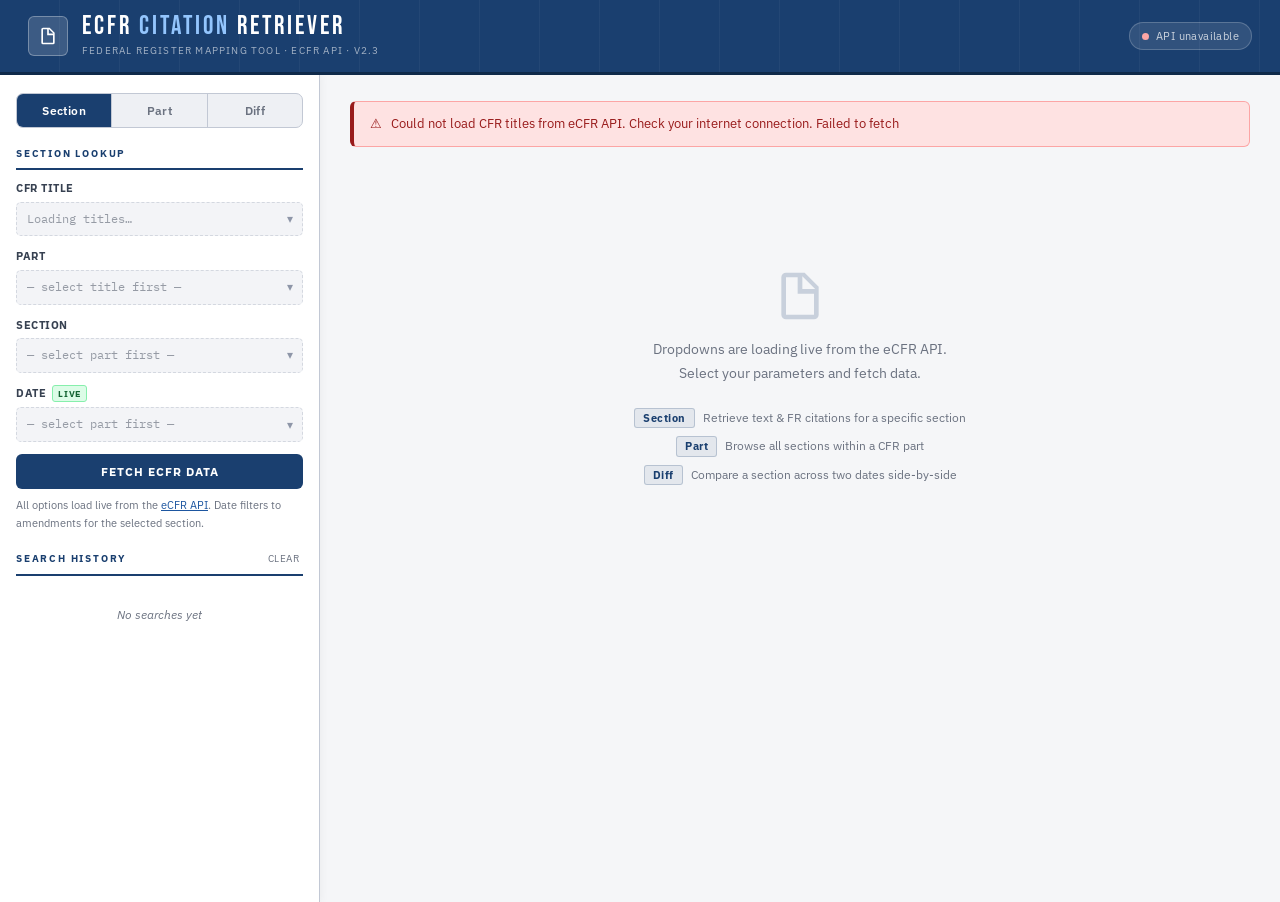
==== commit b13dc777: "updating code" ====
--- a/index.html
+++ b/index.html
@@ -51,40 +51,40 @@
             </div>
 
             <div class="form-group">
+                <label>Part</label>
+                <div class="select-wrap">
+                    <select id="s-part" disabled>
+                        <option>— select title first —</option>
+                    </select>
+                    <div class="sel-spinner" id="spin-s-part" style="display:none"></div>
+                </div>
+            </div>
+
+            <div class="form-group">
+                <label>Section</label>
+                <div class="select-wrap">
+                    <select id="s-section" disabled>
+                        <option>— select part first —</option>
+                    </select>
+                    <div class="sel-spinner" id="spin-s-section" style="display:none"></div>
+                </div>
+            </div>
+
+            <div class="form-group">
                 <label>Date <span class="live-badge">live</span></label>
                 <div class="select-wrap">
                     <select id="s-date" disabled>
-                        <option>— select title first —</option>
+                        <option>— select part first —</option>
                     </select>
                     <div class="sel-spinner" id="spin-s-date" style="display:none"></div>
                 </div>
                 <div class="latest-tag" id="s-latest-tag"></div>
-            </div>
-
-            <div class="form-group">
-                <label>Part</label>
-                <div class="select-wrap">
-                    <select id="s-part" onchange="onPartChange('section')" disabled>
-                        <option>— select date first —</option>
-                    </select>
-                    <div class="sel-spinner" id="spin-s-part" style="display:none"></div>
-                </div>
-            </div>
-
-            <div class="form-group">
-                <label>Section</label>
-                <div class="select-wrap">
-                    <select id="s-section" disabled>
-                        <option>— select part first —</option>
-                    </select>
-                    <div class="sel-spinner" id="spin-s-section" style="display:none"></div>
-                </div>
             </div>
 
             <button class="btn" onclick="runQuery()">Fetch eCFR Data</button>
             <div class="field-hint">
                 All options load live from the <a href="https://www.ecfr.gov" target="_blank">eCFR API</a>.
-                Latest date is selected by default.
+                Date filters to amendments for the selected section.
             </div>
         </div>
 
@@ -103,24 +103,24 @@
             </div>
 
             <div class="form-group">
+                <label>Part</label>
+                <div class="select-wrap">
+                    <select id="p-part" disabled>
+                        <option>— select title first —</option>
+                    </select>
+                    <div class="sel-spinner" id="spin-p-part" style="display:none"></div>
+                </div>
+            </div>
+
+            <div class="form-group">
                 <label>Date <span class="live-badge">live</span></label>
                 <div class="select-wrap">
                     <select id="p-date" disabled>
-                        <option>— select title first —</option>
+                        <option>— select part first —</option>
                     </select>
                     <div class="sel-spinner" id="spin-p-date" style="display:none"></div>
                 </div>
                 <div class="latest-tag" id="p-latest-tag"></div>
-            </div>
-
-            <div class="form-group">
-                <label>Part</label>
-                <div class="select-wrap">
-                    <select id="p-part" disabled>
-                        <option>— select date first —</option>
-                    </select>
-                    <div class="sel-spinner" id="spin-p-part" style="display:none"></div>
-                </div>
             </div>
 
             <button class="btn" onclick="runPartBrowse()">Browse Part Structure</button>
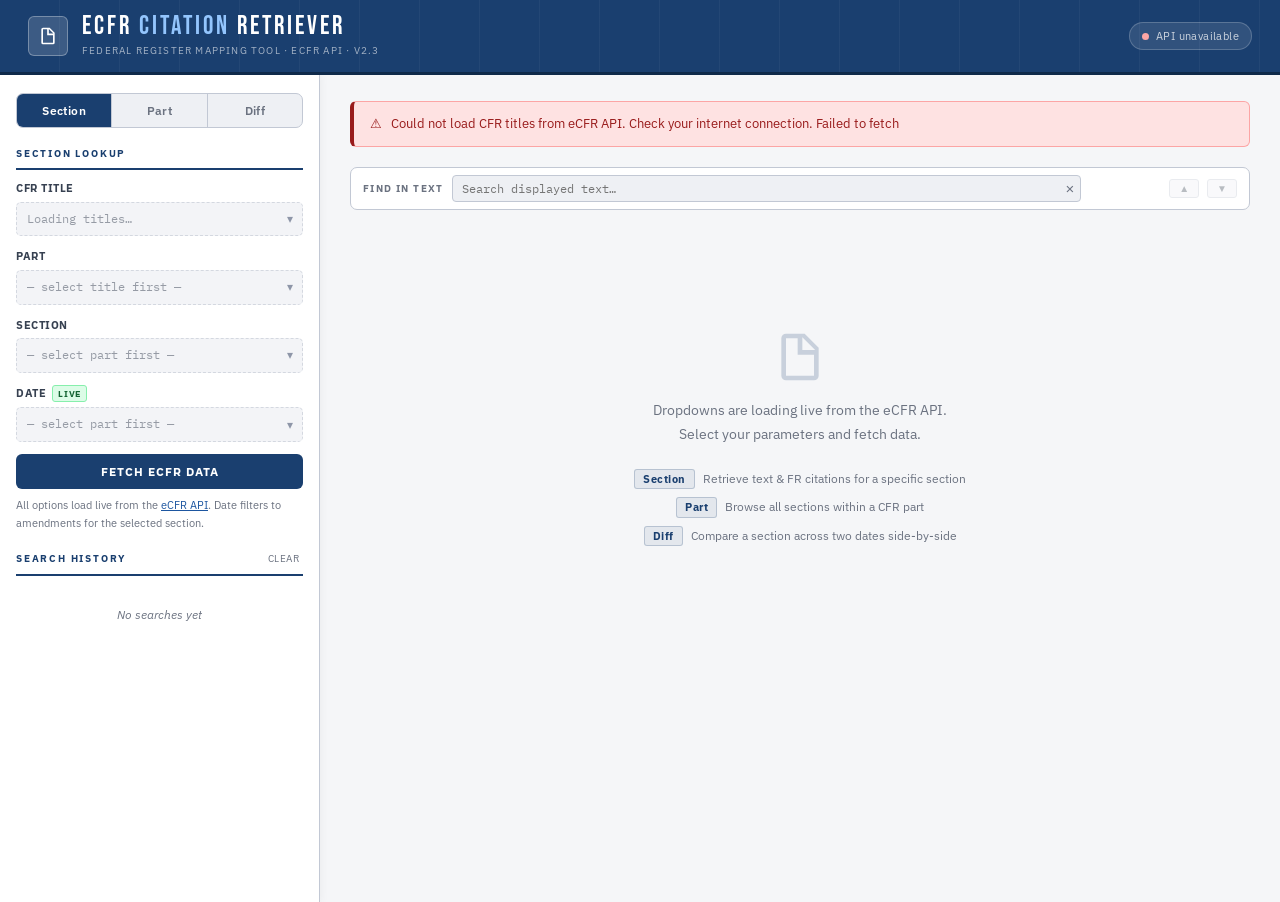
==== commit 2f8e6675: "adding upgrades" ====
--- a/index.html
+++ b/index.html
@@ -81,6 +81,15 @@
                 <div class="latest-tag" id="s-latest-tag"></div>
             </div>
 
+            <div class="form-group" id="s-para-group" style="display:none">
+                <label>Paragraph <span class="live-badge">optional</span></label>
+                <div class="select-wrap">
+                    <select id="s-para">
+                        <option value="all">— All paragraphs —</option>
+                    </select>
+                </div>
+            </div>
+
             <button class="btn" onclick="runQuery()">Fetch eCFR Data</button>
             <div class="field-hint">
                 All options load live from the <a href="https://www.ecfr.gov" target="_blank">eCFR API</a>.
@@ -202,6 +211,20 @@
     <main class="main-content">
         <div class="loading-bar" id="loadingBar"></div>
         <div class="error-banner" id="errorBanner"></div>
+
+        <!-- ── Keyword search bar ── -->
+        <div class="search-bar">
+            <span class="search-bar-label">Find in text</span>
+            <div class="search-input-wrap">
+                <input type="text" id="searchInput" placeholder="Search displayed text…"
+                       autocomplete="off" oninput="runSearch()" onkeydown="onSearchKey(event)">
+                <button class="search-clear" onclick="clearSearch()" title="Clear">×</button>
+            </div>
+            <span class="search-counter" id="searchCounter"></span>
+            <button class="search-nav" id="searchPrev" onclick="navigateSearch(-1)" title="Previous (Shift+Enter)" disabled>▲</button>
+            <button class="search-nav" id="searchNext" onclick="navigateSearch(1)"  title="Next (Enter)" disabled>▼</button>
+        </div>
+
         <div id="results">
             <div class="results-placeholder">
                 <svg width="56" height="56" viewBox="0 0 24 24" fill="currentColor">
--- a/style.css
+++ b/style.css
@@ -440,6 +440,28 @@
 }
 .copy-btn:hover  { background: rgba(255,255,255,0.25); }
 .copy-btn.copied { border-color: var(--green-border); color: var(--green-bg); }
+.export-csv-btn  { background: rgba(52,211,153,0.12); border-color: rgba(52,211,153,0.45); color: #6ee7b7; }
+.export-csv-btn:hover  { background: rgba(52,211,153,0.22); }
+.export-word-btn { background: rgba(96,165,250,0.12); border-color: rgba(96,165,250,0.45); color: #93c5fd; }
+.export-word-btn:hover { background: rgba(96,165,250,0.22); }
+.para-block.hidden { display: none; }
+
+.xref-list { display: flex; flex-wrap: wrap; gap: 8px; }
+.xref-chip {
+    display: inline-flex; align-items: center; gap: 5px;
+    padding: 4px 10px; border-radius: 4px; font-size: 12px;
+    font-family: var(--mono); cursor: pointer; text-decoration: none;
+    border: 1px solid rgba(167,139,250,0.45);
+    background: rgba(167,139,250,0.10); color: #c4b5fd;
+    transition: background 0.15s;
+}
+.xref-chip:hover { background: rgba(167,139,250,0.22); }
+.xref-chip.xref-part {
+    border-color: rgba(251,191,36,0.40);
+    background: rgba(251,191,36,0.08); color: #fcd34d;
+}
+.xref-chip.xref-part:hover { background: rgba(251,191,36,0.18); }
+.xref-empty { color: var(--text-dim); font-size: 13px; font-style: italic; }
 
 .result-card-body { padding: 16px; }
 
@@ -562,6 +584,112 @@
 ::-webkit-scrollbar-thumb { background: var(--border); border-radius: 3px; }
 ::-webkit-scrollbar-thumb:hover { background: var(--border-strong); }
 
+/* ── Keyword Search Bar ──────────────────────────────────────────────────  */
+.search-bar {
+    display: flex;
+    align-items: center;
+    gap: 8px;
+    padding: 7px 12px;
+    background: var(--surface);
+    border: 1px solid var(--border);
+    border-radius: 7px;
+    margin-bottom: 18px;
+    flex-wrap: wrap;
+}
+.search-bar-label {
+    font-size: 10px;
+    font-weight: 700;
+    letter-spacing: 1.4px;
+    text-transform: uppercase;
+    color: var(--text-dim);
+    white-space: nowrap;
+    flex-shrink: 0;
+}
+.search-input-wrap {
+    flex: 1;
+    position: relative;
+    min-width: 140px;
+}
+.search-input-wrap input[type="text"] {
+    width: 100%;
+    padding: 5px 26px 5px 9px;
+    border: 1.5px solid var(--border);
+    border-radius: 4px;
+    font-size: 12px;
+    font-family: 'IBM Plex Mono', monospace;
+    background: var(--surface-2);
+    color: var(--text);
+    outline: none;
+    transition: border-color 0.15s, box-shadow 0.15s;
+    appearance: none;
+    -webkit-appearance: none;
+    box-shadow: none;
+}
+.search-input-wrap input[type="text"]:focus {
+    border-color: var(--accent);
+    background: var(--surface);
+    box-shadow: 0 0 0 3px var(--accent-dim);
+}
+.search-clear {
+    position: absolute;
+    right: 5px;
+    top: 50%;
+    transform: translateY(-50%);
+    background: none;
+    border: none;
+    color: var(--text-dim);
+    cursor: pointer;
+    font-size: 15px;
+    line-height: 1;
+    padding: 0 2px;
+    transition: color 0.12s;
+}
+.search-clear:hover { color: var(--text); }
+.search-counter {
+    font-size: 11px;
+    font-family: 'IBM Plex Mono', monospace;
+    color: var(--text-dim);
+    white-space: nowrap;
+    min-width: 72px;
+    text-align: center;
+    flex-shrink: 0;
+}
+.search-counter.no-results { color: var(--red); font-weight: 600; }
+.search-nav {
+    background: var(--surface-2);
+    border: 1px solid var(--border);
+    border-radius: 3px;
+    padding: 3px 9px;
+    cursor: pointer;
+    font-size: 10px;
+    color: var(--text-muted);
+    flex-shrink: 0;
+    transition: all 0.15s;
+}
+.search-nav:hover:not(:disabled) {
+    background: var(--accent-dim);
+    border-color: var(--accent);
+    color: var(--accent);
+}
+.search-nav:disabled { opacity: 0.35; cursor: not-allowed; }
+
+/* Text highlights injected by the search engine */
+mark.search-hit {
+    background: #fef08a;   /* yellow — visible on white or surface-2 */
+    color: var(--text);
+    border-radius: 2px;
+    padding: 0 1px;
+    font-style: inherit;
+    font-weight: inherit;
+}
+mark.search-hit-active {
+    background: #f97316;   /* orange — current match stands out */
+    color: #ffffff;
+    border-radius: 2px;
+    padding: 0 1px;
+    outline: 2px solid #c2410c;
+}
+
 /* ── Mobile ──────────────────────────────────────────────────────────────  */
 @media (max-width: 768px) {
     .app-body { grid-template-columns: 1fr; }
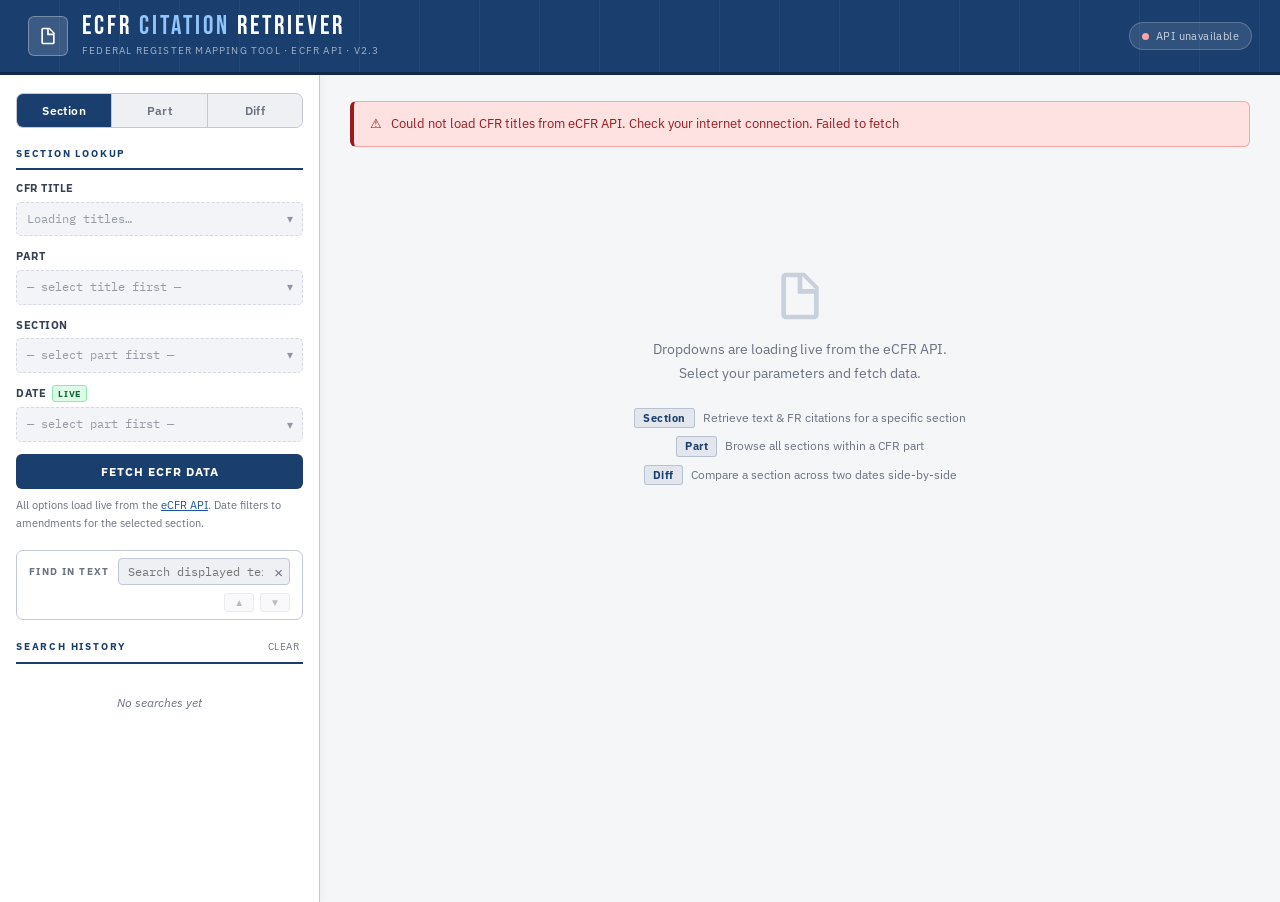
==== commit 1e5059d5: "moving text search box to the right side of the page" ====
--- a/index.html
+++ b/index.html
@@ -194,24 +194,6 @@
             <button class="btn" onclick="runDiff()">Compare Versions</button>
         </div>
 
-        <!-- Search History -->
-        <div class="history-panel">
-            <div class="panel-label" style="display:flex;justify-content:space-between;align-items:center">
-                <span>Search History</span>
-                <button class="clear-history-btn" onclick="clearHistory()">Clear</button>
-            </div>
-            <div class="history-list" id="historyList">
-                <div class="history-empty">No searches yet</div>
-            </div>
-        </div>
-
-    </aside>
-
-    <!-- ── Main Content ── -->
-    <main class="main-content">
-        <div class="loading-bar" id="loadingBar"></div>
-        <div class="error-banner" id="errorBanner"></div>
-
         <!-- ── Keyword search bar ── -->
         <div class="search-bar">
             <span class="search-bar-label">Find in text</span>
@@ -220,11 +202,30 @@
                        autocomplete="off" oninput="runSearch()" onkeydown="onSearchKey(event)">
                 <button class="search-clear" onclick="clearSearch()" title="Clear">×</button>
             </div>
-            <span class="search-counter" id="searchCounter"></span>
-            <button class="search-nav" id="searchPrev" onclick="navigateSearch(-1)" title="Previous (Shift+Enter)" disabled>▲</button>
-            <button class="search-nav" id="searchNext" onclick="navigateSearch(1)"  title="Next (Enter)" disabled>▼</button>
-        </div>
-
+            <div style="display:flex;align-items:center;gap:6px;width:100%;justify-content:flex-end">
+                <span class="search-counter" id="searchCounter"></span>
+                <button class="search-nav" id="searchPrev" onclick="navigateSearch(-1)" title="Previous (Shift+Enter)" disabled>▲</button>
+                <button class="search-nav" id="searchNext" onclick="navigateSearch(1)"  title="Next (Enter)" disabled>▼</button>
+            </div>
+        </div>
+
+        <!-- Search History -->
+        <div class="history-panel">
+            <div class="panel-label" style="display:flex;justify-content:space-between;align-items:center">
+                <span>Search History</span>
+                <button class="clear-history-btn" onclick="clearHistory()">Clear</button>
+            </div>
+            <div class="history-list" id="historyList">
+                <div class="history-empty">No searches yet</div>
+            </div>
+        </div>
+
+    </aside>
+
+    <!-- ── Main Content ── -->
+    <main class="main-content">
+        <div class="loading-bar" id="loadingBar"></div>
+        <div class="error-banner" id="errorBanner"></div>
         <div id="results">
             <div class="results-placeholder">
                 <svg width="56" height="56" viewBox="0 0 24 24" fill="currentColor">
--- a/style.css
+++ b/style.css
@@ -593,7 +593,6 @@
     background: var(--surface);
     border: 1px solid var(--border);
     border-radius: 7px;
-    margin-bottom: 18px;
     flex-wrap: wrap;
 }
 .search-bar-label {
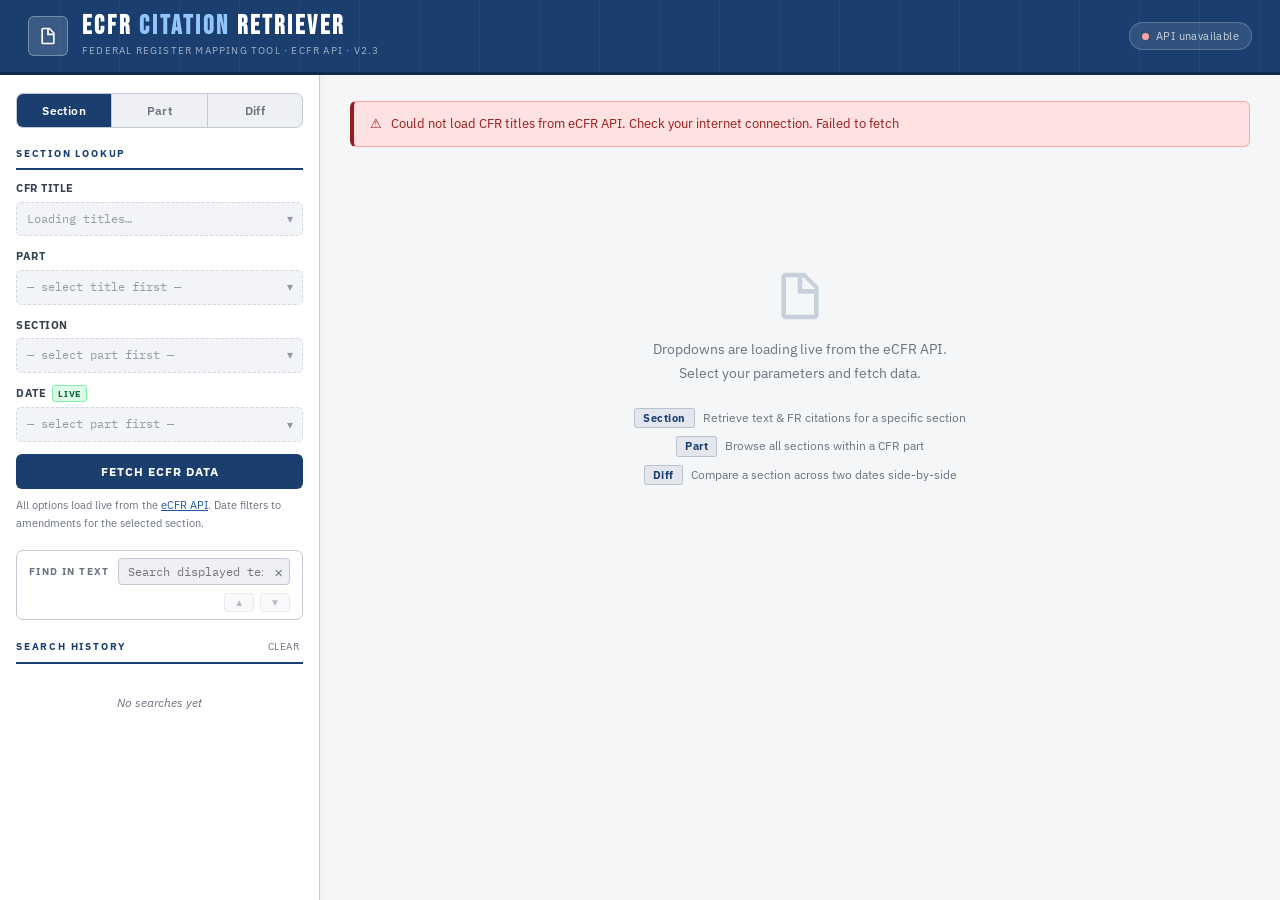
==== commit 05b4920b: "adding scroll and 508 fixes" ====
--- a/index.html
+++ b/index.html
@@ -12,77 +12,77 @@
 
 <header class="app-header">
     <div class="header-logo">
-        <svg viewBox="0 0 24 24" xmlns="http://www.w3.org/2000/svg">
+        <svg viewBox="0 0 24 24" xmlns="http://www.w3.org/2000/svg" aria-hidden="true">
             <path d="M14 2H6a2 2 0 0 0-2 2v16a2 2 0 0 0 2 2h12a2 2 0 0 0 2-2V8l-6-6zm-1 1.5L18.5 9H13V3.5zM6 20V4h5v7h7v9H6z"/>
         </svg>
     </div>
     <div class="header-text">
-        <div class="header-title">eCFR <span>CITATION</span> RETRIEVER</div>
+        <h1 class="header-title">eCFR <span>CITATION</span> RETRIEVER</h1>
         <div class="header-subtitle">Federal Register Mapping Tool · eCFR API · v2.3</div>
     </div>
-    <div class="api-status" id="apiStatus">
-        <span class="api-dot" id="apiDot"></span><span id="apiStatusText">Initializing…</span>
+    <div class="api-status" id="apiStatus" role="status" aria-live="polite">
+        <span class="api-dot" id="apiDot" aria-hidden="true"></span><span id="apiStatusText">Initializing…</span>
     </div>
 </header>
 
 <div class="app-body">
 
     <!-- ── Sidebar ── -->
-    <aside class="sidebar">
-
-        <div class="mode-toggle">
-            <button class="active" id="modeSection" onclick="setMode('section')">Section</button>
-            <button id="modePart"                   onclick="setMode('part')">Part</button>
-            <button id="modeDiff"                   onclick="setMode('diff')">Diff</button>
+    <aside class="sidebar" aria-label="Search filters">
+
+        <div class="mode-toggle" role="group" aria-label="View mode">
+            <button class="active" id="modeSection" onclick="setMode('section')" aria-pressed="true">Section</button>
+            <button id="modePart"                   onclick="setMode('part')" aria-pressed="false">Part</button>
+            <button id="modeDiff"                   onclick="setMode('diff')" aria-pressed="false">Diff</button>
         </div>
 
         <!-- ══ SECTION MODE ══ -->
         <div id="sectionFields">
-            <div class="panel-label">Section Lookup</div>
-
-            <div class="form-group">
-                <label>CFR Title</label>
+            <h2 class="panel-label">Section Lookup</h2>
+
+            <div class="form-group">
+                <label for="s-title">CFR Title</label>
                 <div class="select-wrap">
                     <select id="s-title" onchange="onTitleChange('section')" disabled>
                         <option>Loading titles…</option>
                     </select>
-                    <div class="sel-spinner" id="spin-s-title" style="display:none"></div>
-                </div>
-            </div>
-
-            <div class="form-group">
-                <label>Part</label>
+                    <div class="sel-spinner" id="spin-s-title" style="display:none" aria-hidden="true"></div>
+                </div>
+            </div>
+
+            <div class="form-group">
+                <label for="s-part">Part</label>
                 <div class="select-wrap">
                     <select id="s-part" disabled>
                         <option>— select title first —</option>
                     </select>
-                    <div class="sel-spinner" id="spin-s-part" style="display:none"></div>
-                </div>
-            </div>
-
-            <div class="form-group">
-                <label>Section</label>
+                    <div class="sel-spinner" id="spin-s-part" style="display:none" aria-hidden="true"></div>
+                </div>
+            </div>
+
+            <div class="form-group">
+                <label for="s-section">Section</label>
                 <div class="select-wrap">
                     <select id="s-section" disabled>
                         <option>— select part first —</option>
                     </select>
-                    <div class="sel-spinner" id="spin-s-section" style="display:none"></div>
-                </div>
-            </div>
-
-            <div class="form-group">
-                <label>Date <span class="live-badge">live</span></label>
+                    <div class="sel-spinner" id="spin-s-section" style="display:none" aria-hidden="true"></div>
+                </div>
+            </div>
+
+            <div class="form-group">
+                <label for="s-date">Date <span class="live-badge">live</span></label>
                 <div class="select-wrap">
                     <select id="s-date" disabled>
                         <option>— select part first —</option>
                     </select>
-                    <div class="sel-spinner" id="spin-s-date" style="display:none"></div>
-                </div>
-                <div class="latest-tag" id="s-latest-tag"></div>
+                    <div class="sel-spinner" id="spin-s-date" style="display:none" aria-hidden="true"></div>
+                </div>
+                <div class="latest-tag" id="s-latest-tag" aria-live="polite"></div>
             </div>
 
             <div class="form-group" id="s-para-group" style="display:none">
-                <label>Paragraph <span class="live-badge">optional</span></label>
+                <label for="s-para">Paragraph <span class="live-badge">optional</span></label>
                 <div class="select-wrap">
                     <select id="s-para">
                         <option value="all">— All paragraphs —</option>
@@ -92,44 +92,44 @@
 
             <button class="btn" onclick="runQuery()">Fetch eCFR Data</button>
             <div class="field-hint">
-                All options load live from the <a href="https://www.ecfr.gov" target="_blank">eCFR API</a>.
+                All options load live from the <a href="https://www.ecfr.gov" target="_blank" rel="noopener noreferrer">eCFR API<span class="sr-only"> (opens in new tab)</span></a>.
                 Date filters to amendments for the selected section.
             </div>
         </div>
 
         <!-- ══ PART MODE ══ -->
         <div id="partFields" style="display:none">
-            <div class="panel-label">Part Browser</div>
-
-            <div class="form-group">
-                <label>CFR Title</label>
+            <h2 class="panel-label">Part Browser</h2>
+
+            <div class="form-group">
+                <label for="p-title">CFR Title</label>
                 <div class="select-wrap">
                     <select id="p-title" onchange="onTitleChange('part')" disabled>
                         <option>Loading titles…</option>
                     </select>
-                    <div class="sel-spinner" id="spin-p-title" style="display:none"></div>
-                </div>
-            </div>
-
-            <div class="form-group">
-                <label>Part</label>
+                    <div class="sel-spinner" id="spin-p-title" style="display:none" aria-hidden="true"></div>
+                </div>
+            </div>
+
+            <div class="form-group">
+                <label for="p-part">Part</label>
                 <div class="select-wrap">
                     <select id="p-part" disabled>
                         <option>— select title first —</option>
                     </select>
-                    <div class="sel-spinner" id="spin-p-part" style="display:none"></div>
-                </div>
-            </div>
-
-            <div class="form-group">
-                <label>Date <span class="live-badge">live</span></label>
+                    <div class="sel-spinner" id="spin-p-part" style="display:none" aria-hidden="true"></div>
+                </div>
+            </div>
+
+            <div class="form-group">
+                <label for="p-date">Date <span class="live-badge">live</span></label>
                 <div class="select-wrap">
                     <select id="p-date" disabled>
                         <option>— select part first —</option>
                     </select>
-                    <div class="sel-spinner" id="spin-p-date" style="display:none"></div>
-                </div>
-                <div class="latest-tag" id="p-latest-tag"></div>
+                    <div class="sel-spinner" id="spin-p-date" style="display:none" aria-hidden="true"></div>
+                </div>
+                <div class="latest-tag" id="p-latest-tag" aria-live="polite"></div>
             </div>
 
             <button class="btn" onclick="runPartBrowse()">Browse Part Structure</button>
@@ -138,55 +138,55 @@
 
         <!-- ══ DIFF MODE ══ -->
         <div id="diffFields" style="display:none">
-            <div class="panel-label">Date Comparison</div>
-
-            <div class="form-group">
-                <label>CFR Title</label>
+            <h2 class="panel-label">Date Comparison</h2>
+
+            <div class="form-group">
+                <label for="d-title">CFR Title</label>
                 <div class="select-wrap">
                     <select id="d-title" onchange="onTitleChange('diff')" disabled>
                         <option>Loading titles…</option>
                     </select>
-                    <div class="sel-spinner" id="spin-d-title" style="display:none"></div>
-                </div>
-            </div>
-
-            <div class="form-group">
-                <label>Part</label>
+                    <div class="sel-spinner" id="spin-d-title" style="display:none" aria-hidden="true"></div>
+                </div>
+            </div>
+
+            <div class="form-group">
+                <label for="d-part">Part</label>
                 <div class="select-wrap">
                     <select id="d-part" onchange="onPartChange('diff')" disabled>
                         <option>— select title first —</option>
                     </select>
-                    <div class="sel-spinner" id="spin-d-part" style="display:none"></div>
-                </div>
-            </div>
-
-            <div class="form-group">
-                <label>Section</label>
+                    <div class="sel-spinner" id="spin-d-part" style="display:none" aria-hidden="true"></div>
+                </div>
+            </div>
+
+            <div class="form-group">
+                <label for="d-section">Section</label>
                 <div class="select-wrap">
                     <select id="d-section" disabled>
                         <option>— select part first —</option>
                     </select>
-                    <div class="sel-spinner" id="spin-d-section" style="display:none"></div>
+                    <div class="sel-spinner" id="spin-d-section" style="display:none" aria-hidden="true"></div>
                 </div>
             </div>
 
             <div class="diff-dates-row">
                 <div class="form-group">
-                    <label>Date A <span class="date-badge date-a">earlier</span></label>
+                    <label for="d-dateA">Date A <span class="date-badge date-a">earlier</span></label>
                     <div class="select-wrap">
                         <select id="d-dateA" disabled>
                             <option>— select title first —</option>
                         </select>
-                        <div class="sel-spinner" id="spin-d-dateA" style="display:none"></div>
+                        <div class="sel-spinner" id="spin-d-dateA" style="display:none" aria-hidden="true"></div>
                     </div>
                 </div>
                 <div class="form-group">
-                    <label>Date B <span class="date-badge date-b">later</span></label>
+                    <label for="d-dateB">Date B <span class="date-badge date-b">later</span></label>
                     <div class="select-wrap">
                         <select id="d-dateB" disabled>
                             <option>— select title first —</option>
                         </select>
-                        <div class="sel-spinner" id="spin-d-dateB" style="display:none"></div>
+                        <div class="sel-spinner" id="spin-d-dateB" style="display:none" aria-hidden="true"></div>
                     </div>
                 </div>
             </div>
@@ -196,25 +196,25 @@
 
         <!-- ── Keyword search bar ── -->
         <div class="search-bar">
-            <span class="search-bar-label">Find in text</span>
+            <label class="search-bar-label" for="searchInput">Find in text</label>
             <div class="search-input-wrap">
                 <input type="text" id="searchInput" placeholder="Search displayed text…"
                        autocomplete="off" oninput="runSearch()" onkeydown="onSearchKey(event)">
-                <button class="search-clear" onclick="clearSearch()" title="Clear">×</button>
+                <button class="search-clear" onclick="clearSearch()" title="Clear" aria-label="Clear search">×</button>
             </div>
             <div style="display:flex;align-items:center;gap:6px;width:100%;justify-content:flex-end">
-                <span class="search-counter" id="searchCounter"></span>
-                <button class="search-nav" id="searchPrev" onclick="navigateSearch(-1)" title="Previous (Shift+Enter)" disabled>▲</button>
-                <button class="search-nav" id="searchNext" onclick="navigateSearch(1)"  title="Next (Enter)" disabled>▼</button>
+                <span class="search-counter" id="searchCounter" role="status" aria-live="polite"></span>
+                <button class="search-nav" id="searchPrev" onclick="navigateSearch(-1)" title="Previous (Shift+Enter)" aria-label="Previous match" disabled>▲</button>
+                <button class="search-nav" id="searchNext" onclick="navigateSearch(1)"  title="Next (Enter)" aria-label="Next match" disabled>▼</button>
             </div>
         </div>
 
         <!-- Search History -->
         <div class="history-panel">
-            <div class="panel-label" style="display:flex;justify-content:space-between;align-items:center">
+            <h2 class="panel-label" style="display:flex;justify-content:space-between;align-items:center">
                 <span>Search History</span>
-                <button class="clear-history-btn" onclick="clearHistory()">Clear</button>
-            </div>
+                <button class="clear-history-btn" onclick="clearHistory()" aria-label="Clear search history">Clear</button>
+            </h2>
             <div class="history-list" id="historyList">
                 <div class="history-empty">No searches yet</div>
             </div>
@@ -223,12 +223,12 @@
     </aside>
 
     <!-- ── Main Content ── -->
-    <main class="main-content">
-        <div class="loading-bar" id="loadingBar"></div>
-        <div class="error-banner" id="errorBanner"></div>
+    <main class="main-content" aria-label="Results">
+        <div class="loading-bar" id="loadingBar" role="status" aria-live="polite"><span class="sr-only">Loading…</span></div>
+        <div class="error-banner" id="errorBanner" role="alert" aria-live="assertive"></div>
         <div id="results">
             <div class="results-placeholder">
-                <svg width="56" height="56" viewBox="0 0 24 24" fill="currentColor">
+                <svg width="56" height="56" viewBox="0 0 24 24" fill="currentColor" aria-hidden="true">
                     <path d="M14 2H6a2 2 0 0 0-2 2v16a2 2 0 0 0 2 2h12a2 2 0 0 0 2-2V8l-6-6zm-1 1.5L18.5 9H13V3.5zM6 20V4h5v7h7v9H6z"/>
                 </svg>
                 <p>Dropdowns are loading live from the eCFR API.<br>Select your parameters and fetch data.</p>
@@ -242,7 +242,7 @@
     </main>
 </div>
 
-<div class="toast" id="toast">Copied to clipboard</div>
+<div class="toast" id="toast" role="status" aria-live="polite" aria-atomic="true">Copied to clipboard</div>
 
 <script src="script.js"></script>
 </body>
--- a/style.css
+++ b/style.css
@@ -36,18 +36,44 @@
     --blue-bg:      rgba(30, 64, 175, 0.08);
     --blue-border:  rgba(30, 64, 175, 0.3);
 
+    --font-mono:    'IBM Plex Mono', monospace;
+
     --sidebar-w:    320px;
 }
 
 /* ── Reset & Base ───────────────────────────────────────────────────────── */
 *, *::before, *::after { box-sizing: border-box; margin: 0; padding: 0; }
+
+/* ── Accessibility helpers ──────────────────────────────────────────────── */
+.sr-only {
+    position: absolute;
+    width: 1px; height: 1px;
+    margin: -1px; padding: 0;
+    overflow: hidden;
+    clip: rect(0, 0, 0, 0);
+    white-space: nowrap;
+    border: 0;
+}
+
+/* Visible keyboard-focus indicator for interactive elements */
+a:focus-visible,
+button:focus-visible,
+select:focus-visible,
+input:focus-visible,
+[tabindex]:focus-visible {
+    outline: 3px solid var(--accent-bright);
+    outline-offset: 2px;
+}
 
 body {
     background: var(--bg);
     color: var(--text);
     font-family: 'IBM Plex Sans', sans-serif;
     font-size: 14px;
-    min-height: 100vh;
+    height: 100vh;
+    overflow: hidden;
+    display: flex;
+    flex-direction: column;
     line-height: 1.5;
 }
 
@@ -64,6 +90,7 @@
     gap: 14px;
     position: relative;
     overflow: hidden;
+    flex-shrink: 0;
 }
 
 /* Subtle ruled-line texture on header */
@@ -141,7 +168,9 @@
 .app-body {
     display: grid;
     grid-template-columns: var(--sidebar-w) 1fr;
-    min-height: calc(100vh - 73px);
+    flex: 1;
+    min-height: 0;
+    overflow: hidden;
 }
 
 /* ── Sidebar ─────────────────────────────────────────────────────────────  */
@@ -450,18 +479,39 @@
 .xref-chip {
     display: inline-flex; align-items: center; gap: 5px;
     padding: 4px 10px; border-radius: 4px; font-size: 12px;
-    font-family: var(--mono); cursor: pointer; text-decoration: none;
-    border: 1px solid rgba(167,139,250,0.45);
-    background: rgba(167,139,250,0.10); color: #c4b5fd;
+    font-family: 'IBM Plex Mono', monospace; cursor: pointer; text-decoration: none;
+    border: 1px solid rgba(109,40,217,0.35);
+    background: rgba(109,40,217,0.08); color: #6d28d9;
     transition: background 0.15s;
 }
-.xref-chip:hover { background: rgba(167,139,250,0.22); }
+.xref-chip:hover { background: rgba(109,40,217,0.16); }
 .xref-chip.xref-part {
-    border-color: rgba(251,191,36,0.40);
-    background: rgba(251,191,36,0.08); color: #fcd34d;
-}
-.xref-chip.xref-part:hover { background: rgba(251,191,36,0.18); }
+    border-color: var(--amber-border);
+    background: var(--amber-bg); color: var(--amber);
+}
+.xref-chip.xref-part:hover { background: #fde9b8; }
 .xref-empty { color: var(--text-dim); font-size: 13px; font-style: italic; }
+
+.standard-chip {
+    display: inline-flex; align-items: center; gap: 5px;
+    padding: 4px 10px; border-radius: 4px; font-size: 12px;
+    font-family: 'IBM Plex Mono', monospace;
+    border: 1px solid var(--blue-border);
+    background: var(--blue-bg); color: var(--blue);
+    cursor: pointer; transition: background 0.15s;
+}
+.standard-chip:hover { background: var(--accent-mid); }
+
+/* Small "jump to reference in text" icon button next to a cross-ref chip */
+.xref-jump {
+    display: inline-flex; align-items: center; justify-content: center;
+    width: 24px; height: 24px; padding: 0; margin-left: -4px;
+    border-radius: 4px; border: 1px solid var(--border);
+    background: var(--surface); color: var(--text-dim);
+    font-size: 13px; line-height: 1; cursor: pointer;
+    transition: all 0.15s;
+}
+.xref-jump:hover { background: var(--accent-dim); border-color: var(--accent); color: var(--accent); }
 
 .result-card-body { padding: 16px; }
 
@@ -494,14 +544,45 @@
     font-family: 'IBM Plex Mono', monospace; font-size: 14px; font-weight: 500;
     color: var(--text); line-height: 1.6;
 }
+
+/* ── Paragraph hierarchy ─────────────────────────────────────────────────  */
+.para-block { margin-bottom: 10px; }
+.para-block:last-child { margin-bottom: 0; }
+
 .section-para {
     font-size: 13px; line-height: 1.8; color: var(--text-muted);
-    margin-bottom: 10px; padding: 10px 14px;
+    padding: 10px 14px;
     background: var(--surface-2);
     border-left: 3px solid var(--accent);
     border-radius: 0 5px 5px 0;
 }
-.section-para:last-child { margin-bottom: 0; }
+
+/* Nested subsections — lighter visual weight so top-level divisions stand out */
+.para-block[data-level="2"] .section-para,
+.para-block[data-level="3"] .section-para,
+.para-block[data-level="4"] .section-para,
+.para-block[data-level="5"] .section-para,
+.para-block[data-level="6"] .section-para {
+    background: transparent;
+    border-left: 2px solid var(--border);
+    border-radius: 0;
+    padding: 6px 12px;
+}
+
+/* Bolded leading designator, e.g. (a), (1), (i) */
+.para-desig {
+    font-weight: 700;
+    color: var(--accent);
+    font-family: 'IBM Plex Mono', monospace;
+    margin-right: 4px;
+}
+.para-block[data-level="2"] .para-desig,
+.para-block[data-level="3"] .para-desig,
+.para-block[data-level="4"] .para-desig,
+.para-block[data-level="5"] .para-desig,
+.para-block[data-level="6"] .para-desig {
+    color: var(--text-muted);
+}
 
 /* ── Part Browser ────────────────────────────────────────────────────────  */
 .part-header-desc {
@@ -682,11 +763,11 @@
     font-weight: inherit;
 }
 mark.search-hit-active {
-    background: #f97316;   /* orange — current match stands out */
+    background: #c2410c;   /* dark orange — current match stands out, AA contrast with white text */
     color: #ffffff;
     border-radius: 2px;
     padding: 0 1px;
-    outline: 2px solid #c2410c;
+    outline: 2px solid #7c2d12;
 }
 
 /* ── Mobile ──────────────────────────────────────────────────────────────  */
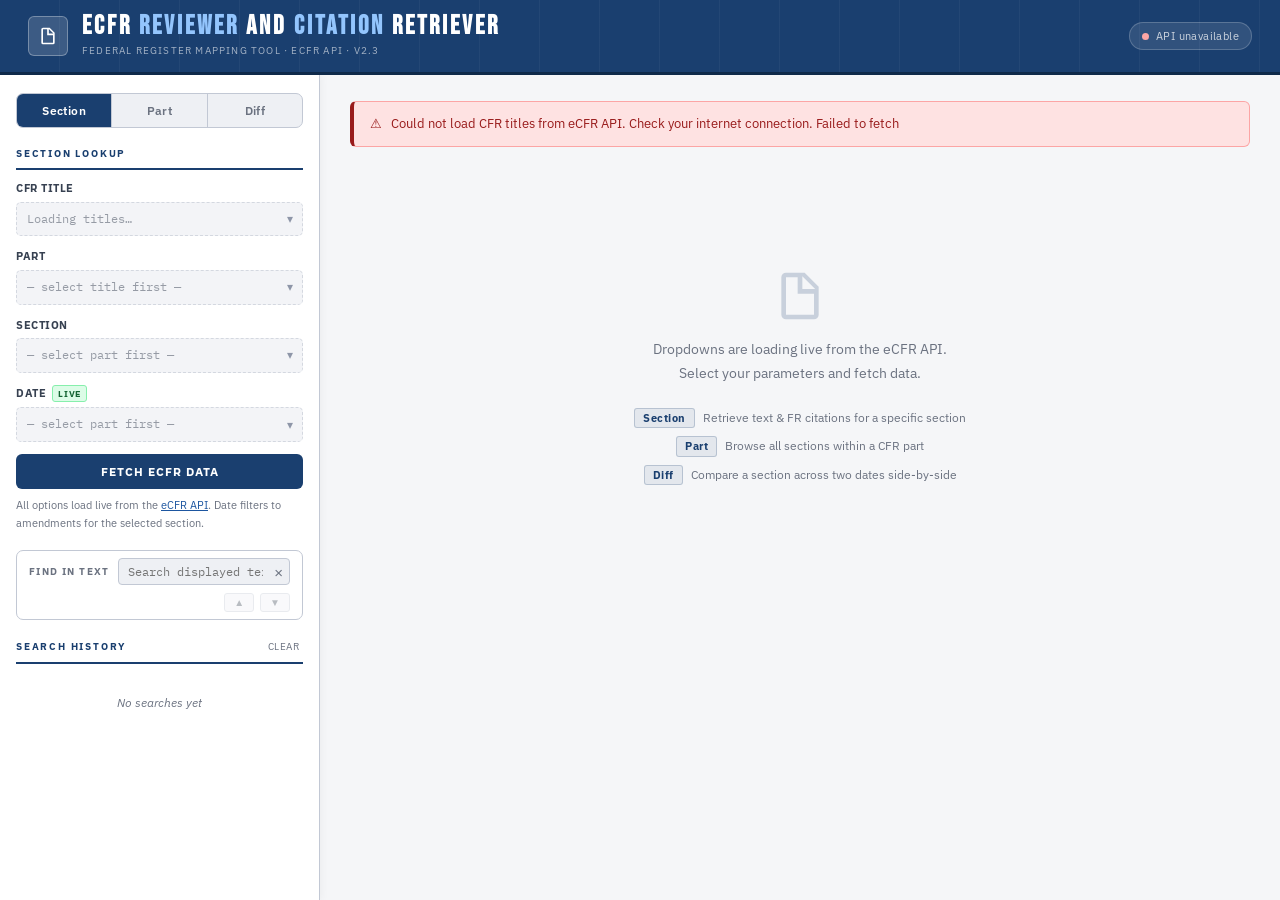
==== commit 05d5a236: "adding appendix diff and title change" ====
--- a/index.html
+++ b/index.html
@@ -3,7 +3,7 @@
 <head>
     <meta charset="UTF-8">
     <meta name="viewport" content="width=device-width, initial-scale=1.0">
-    <title>eCFR Citation Retriever</title>
+    <title>eCFR Reviewer and Citation Retriever</title>
     <link rel="preconnect" href="https://fonts.googleapis.com">
     <link href="https://fonts.googleapis.com/css2?family=IBM+Plex+Mono:wght@400;500&family=IBM+Plex+Sans:wght@300;400;500;600&family=Bebas+Neue&display=swap" rel="stylesheet">
     <link rel="stylesheet" href="style.css">
@@ -17,7 +17,7 @@
         </svg>
     </div>
     <div class="header-text">
-        <h1 class="header-title">eCFR <span>CITATION</span> RETRIEVER</h1>
+        <h1 class="header-title">eCFR <span>REVIEWER</span> AND <span>CITATION</span> RETRIEVER</h1>
         <div class="header-subtitle">Federal Register Mapping Tool · eCFR API · v2.3</div>
     </div>
     <div class="api-status" id="apiStatus" role="status" aria-live="polite">
@@ -79,15 +79,6 @@
                     <div class="sel-spinner" id="spin-s-date" style="display:none" aria-hidden="true"></div>
                 </div>
                 <div class="latest-tag" id="s-latest-tag" aria-live="polite"></div>
-            </div>
-
-            <div class="form-group" id="s-para-group" style="display:none">
-                <label for="s-para">Paragraph <span class="live-badge">optional</span></label>
-                <div class="select-wrap">
-                    <select id="s-para">
-                        <option value="all">— All paragraphs —</option>
-                    </select>
-                </div>
             </div>
 
             <button class="btn" onclick="runQuery()">Fetch eCFR Data</button>
--- a/style.css
+++ b/style.css
@@ -1,5 +1,5 @@
 /* ══════════════════════════════════════════════════════════════════════════
-   eCFR Citation Retriever — style.css  v2.3 (light theme)
+   eCFR Reviewer and Citation Retriever — style.css  v2.3 (light theme)
    High-contrast government document aesthetic
    ══════════════════════════════════════════════════════════════════════════ */
 
@@ -250,7 +250,7 @@
 }
 
 /* ── Select Wrapper ──────────────────────────────────────────────────────  */
-.select-wrap { position: relative; display: flex; align-items: center; }
+.select-wrap { position: relative; display: flex; align-items: center; overflow: hidden; }
 .select-wrap::after {
     content: '▾';
     position: absolute;
@@ -263,6 +263,7 @@
 
 select {
     width: 100%;
+    min-width: 0;
     appearance: none;
     -webkit-appearance: none;
     background: var(--surface);
@@ -423,6 +424,13 @@
 }
 .error-banner.active { display: block; }
 .error-icon { margin-right: 6px; }
+/* Fallback link offered when content cannot be rendered in-app */
+.error-link {
+    display: inline-block; margin-left: 4px;
+    color: var(--red); font-weight: 600; text-decoration: underline;
+    text-underline-offset: 2px;
+}
+.error-link:hover { color: var(--accent); }
 
 /* ── Placeholder ─────────────────────────────────────────────────────────  */
 .results-placeholder {
@@ -441,6 +449,39 @@
 }
 
 /* ── Result Cards ────────────────────────────────────────────────────────  */
+/* Shortcut bar above the Citations card in the reading pane */
+.section-actions {
+    display: flex; flex-wrap: wrap; align-items: center; gap: 8px;
+    margin-bottom: 14px;
+}
+.section-action-btn {
+    display: inline-flex; align-items: center; gap: 6px;
+    padding: 7px 13px; border-radius: 6px;
+    border: 1px solid var(--accent-mid);
+    background: var(--surface); color: var(--accent);
+    font-family: 'IBM Plex Sans', sans-serif;
+    font-size: 11px; font-weight: 600; letter-spacing: 0.06em;
+    text-transform: uppercase; cursor: pointer;
+    transition: background 0.15s, border-color 0.15s;
+}
+.section-action-btn:hover  { background: var(--accent-dim); border-color: var(--accent); }
+.section-action-btn:active { transform: scale(0.985); }
+.section-actions-context {
+    margin-left: auto;
+    font-family: var(--font-mono); font-size: 11px; color: var(--text-dim);
+}
+
+/* Paragraph filter, sitting inline with the shortcut buttons */
+.para-filter { display: inline-flex; align-items: center; gap: 7px; }
+.para-filter-label {
+    font-size: 10px; font-weight: 700; letter-spacing: 0.08em;
+    text-transform: uppercase; color: var(--text-dim); white-space: nowrap;
+}
+.para-filter select {
+    width: auto; min-width: 165px;
+    padding: 6px 26px 6px 9px; font-size: 11px;
+}
+
 .result-card {
     background: var(--surface);
     border: 1px solid var(--border);
@@ -596,9 +637,34 @@
     border-radius: 5px; transition: all 0.15s;
 }
 .part-item:hover { border-color: var(--accent); background: var(--accent-dim); }
-.part-num { font-family: 'IBM Plex Mono', monospace; font-size: 12px; font-weight: 700; color: var(--accent); flex-shrink: 0; min-width: 42px; }
+.part-item:hover .part-load { color: var(--accent); font-weight: 700; }
+.part-num { font-family: 'IBM Plex Mono', monospace; font-size: 12px; font-weight: 700; color: var(--accent); flex-shrink: 0; min-width: 52px; }
 .part-desc { font-size: 12px; color: var(--text-muted); flex: 1; line-height: 1.4; }
 .part-load { font-size: 10px; color: var(--text-dim); flex-shrink: 0; margin-left: auto; }
+
+/* Appendix rows in the part browser */
+.part-item-appendix {
+    border-left: 3px solid var(--amber-border);
+    background: var(--amber-bg);
+}
+.part-item-appendix .part-num { color: var(--amber); }
+.part-item-appendix:hover { border-left-color: var(--amber); border-color: var(--amber-border); background: #fde9b8; }
+
+/* Subject-group rows: headings only, no citation number to show */
+.part-item-group,
+.part-item-group:hover {
+    background: transparent;
+    border: none;
+    border-left: 2px solid var(--border);
+    border-radius: 0;
+    padding: 4px 0 4px 10px;
+}
+.part-item-group .part-desc {
+    font-family: var(--font-mono);
+    font-size: 11px; font-weight: 600; letter-spacing: 0.04em;
+    text-transform: uppercase;
+    color: var(--text-muted);
+}
 .part-item:hover .part-load { color: var(--accent); font-weight: 700; }
 
 /* ── Diff View ───────────────────────────────────────────────────────────  */
